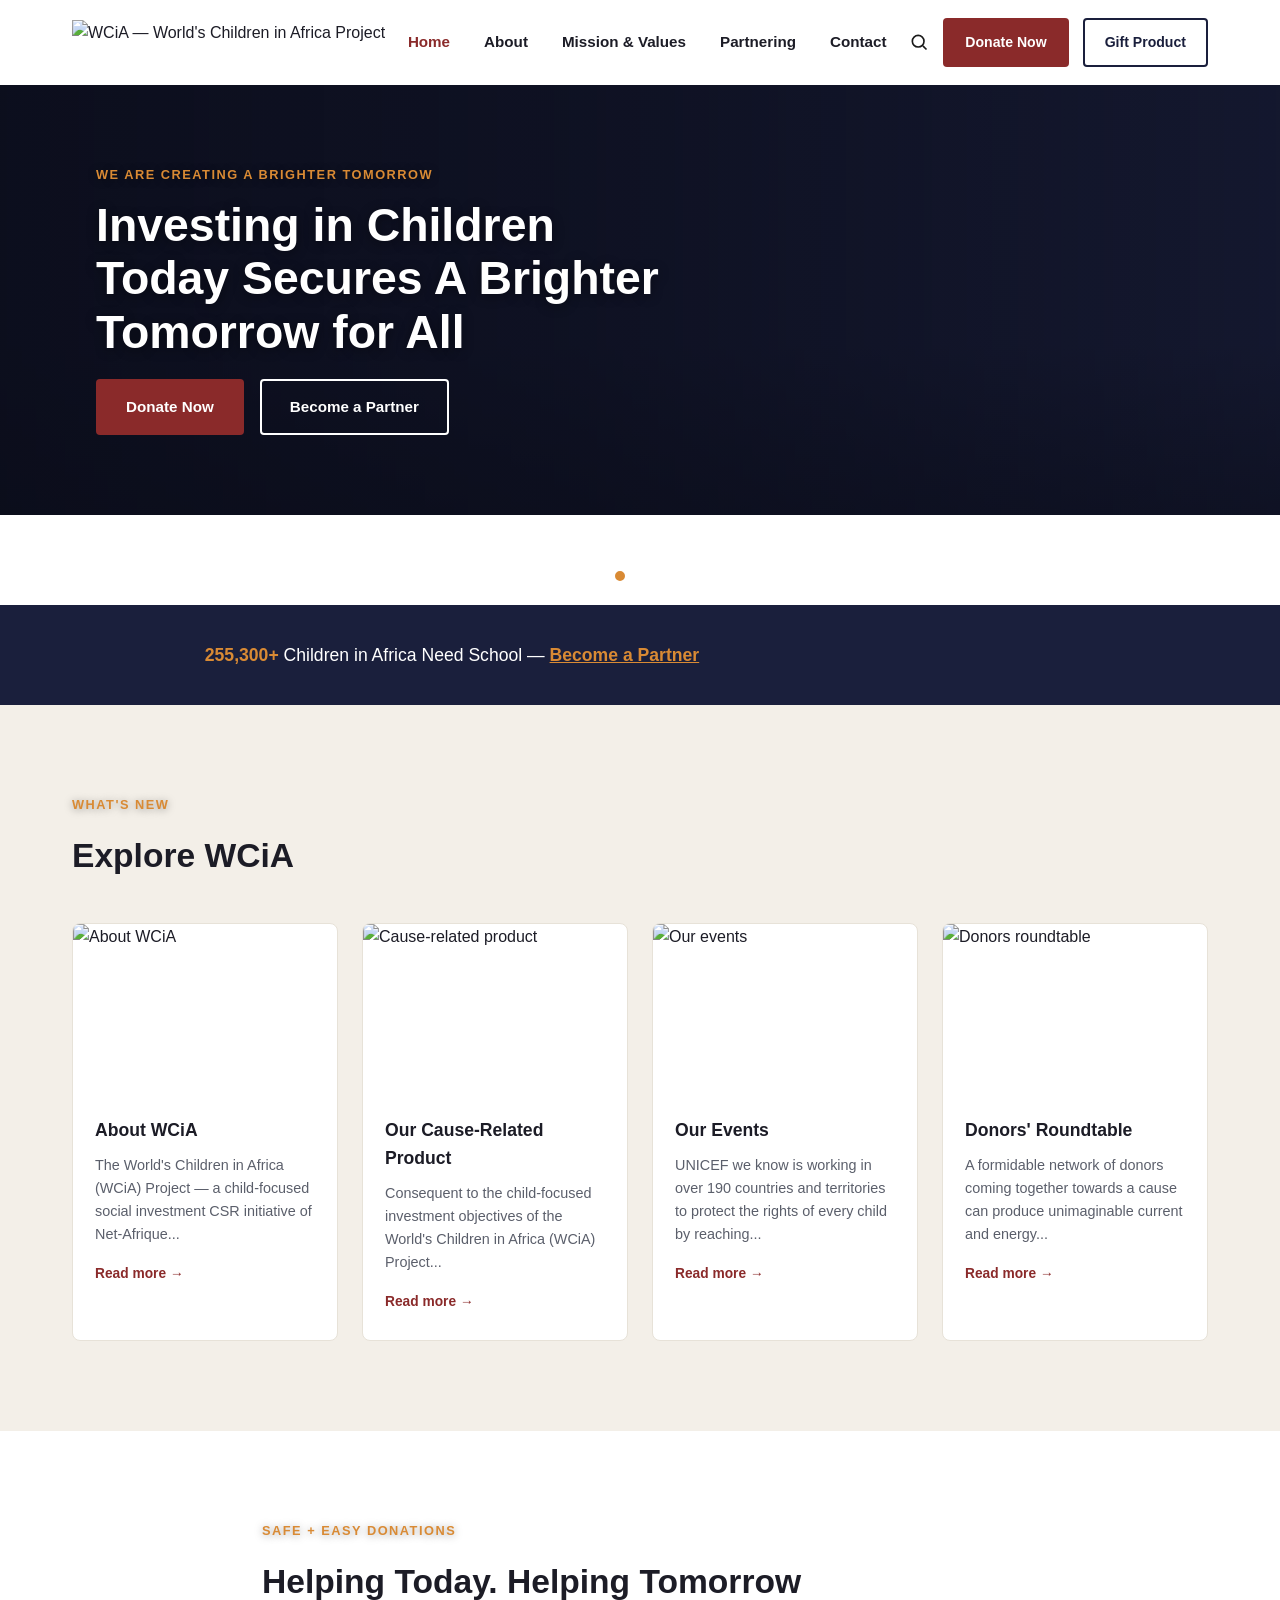
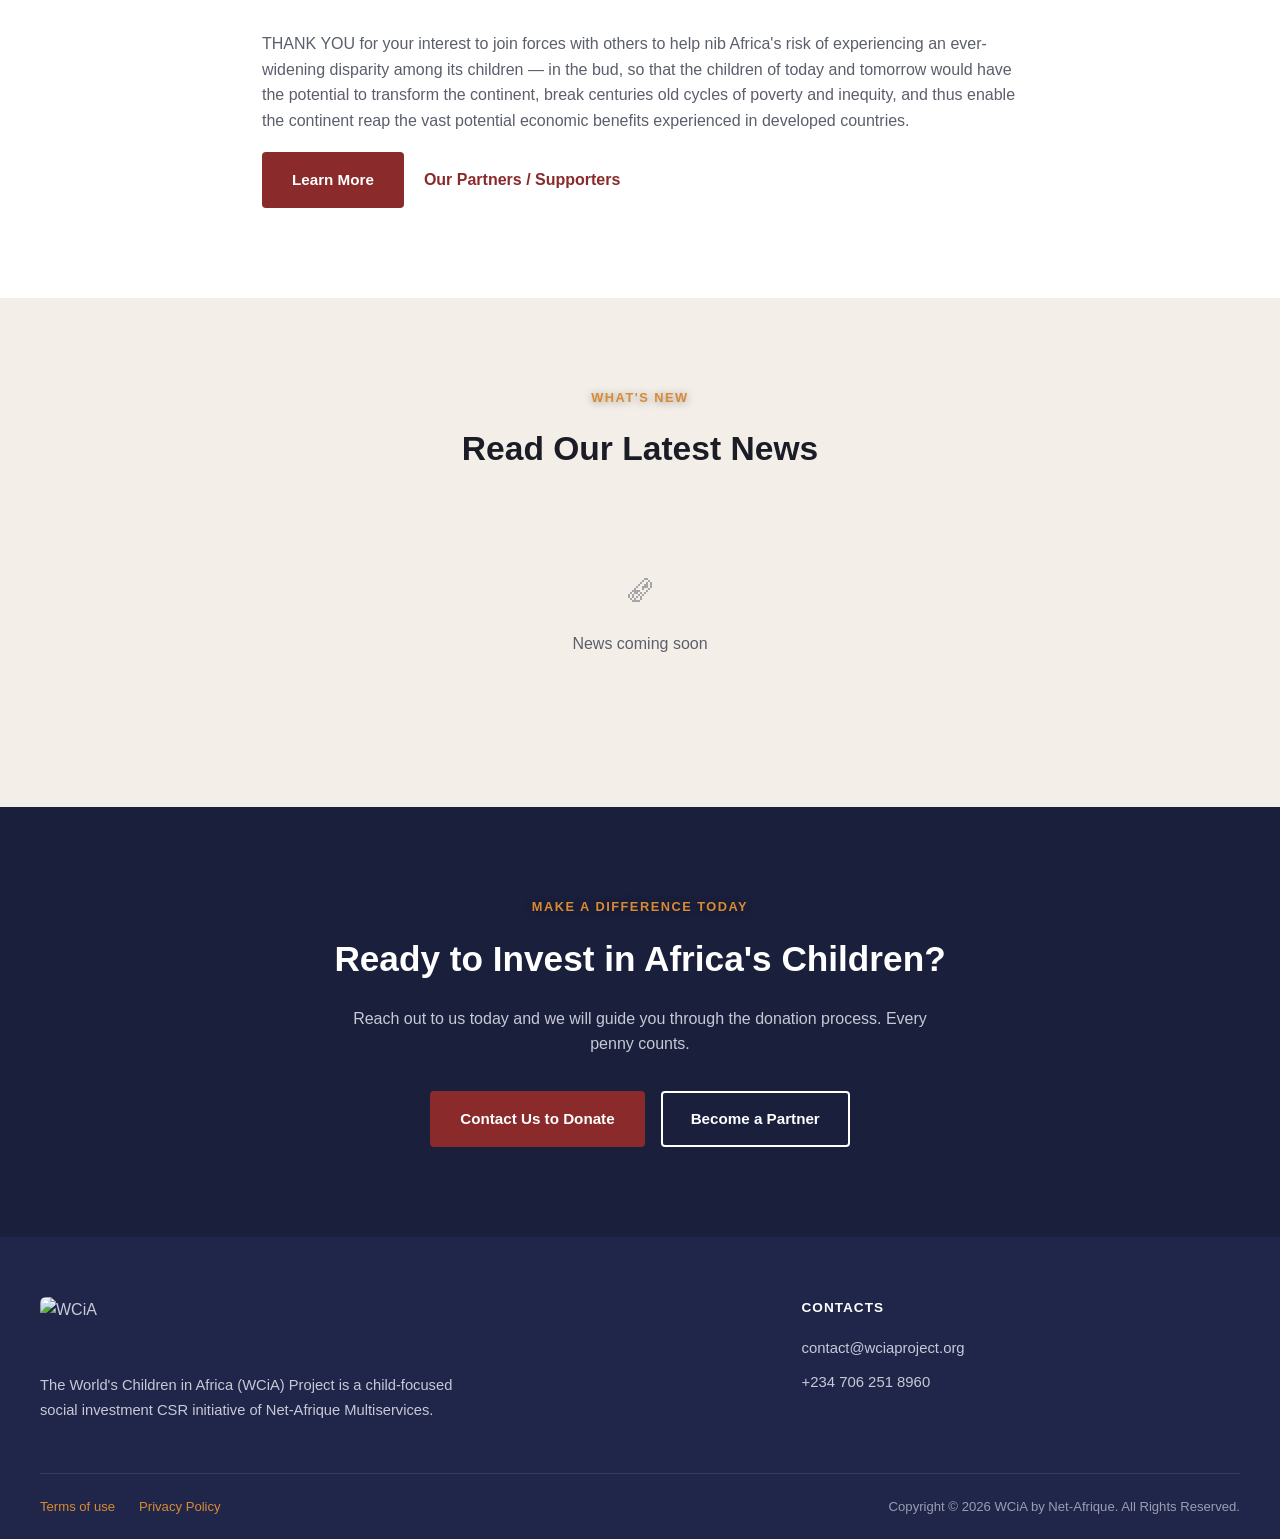
==== index.html @ cb158631 "After lifemor edit. Stock images Site-wide content & layout revision  - Remove top header bar and " ====
<!DOCTYPE html>
<html lang="en">
<head>
<meta charset="UTF-8">
<meta name="viewport" content="width=device-width, initial-scale=1.0">
<title>WCiA — World's Children in Africa Project</title>
<link rel="stylesheet" href="style.css?v=5">
</head>
<body>

<header>
  <a href="index.html" class="logo">
    <img src="https://wciaproject.org/wp-content/uploads/2020/09/wcia-logo.png" alt="WCiA — World's Children in Africa Project">
  </a>
  <nav>
    <ul>
      <li><a href="index.html" class="active">Home</a></li>
      <li class="has-sub">
        <a href="about.html">About</a>
        <ul class="sub-menu">
          <li><a href="about.html">About WCiA Project</a></li>
          <li><a href="product.html">About Our Cause-Related Product</a></li>
          <li><a href="events.html">About Our Events</a></li>
          <li><a href="roundtable.html">About WCiA Donors' Round Table</a></li>
          <li><a href="join-roundtable.html">Join Donors' RoundTable</a></li>
        </ul>
      </li>
      <li><a href="mission-values.html">Mission &amp; Values</a></li>
      <li class="has-sub">
        <a href="partnering.html">Partnering</a>
        <ul class="sub-menu">
          <li><a href="partnering.html">Ways to Partner / Support</a></li>
        </ul>
      </li>
      <li><a href="contact.html">Contact</a></li>
    </ul>
  </nav>
  <div class="header-actions">
    <svg class="search-icon" viewBox="0 0 24 24" fill="none" stroke="#1a1a1a" stroke-width="2"><circle cx="11" cy="11" r="7"/><line x1="21" y1="21" x2="16.65" y2="16.65"/></svg>
    <a href="donate.html" class="btn btn-maroon">Donate Now</a>
    <a href="donate.html#gift" class="btn btn-outline-dark">Gift Product</a>
  </div>
  <button class="menu-toggle" id="menu-toggle" aria-label="Toggle menu" onclick="toggleMobileNav()">
    <span></span><span></span><span></span>
  </button>
</header>

<section class="hero-slider" id="hero-slider">
  <div class="hero-slide active" style="background-image:url('https://images.unsplash.com/photo-1509099395946-3e58b2949a04?q=80&w=1600&auto=format&fit=crop');">
    <div class="hero-inner">
      <div class="eyebrow">WE ARE CREATING A BRIGHTER TOMORROW</div>
      <h1>Investing in Children Today Secures A Brighter Tomorrow for All</h1>
      <div class="cta-buttons" style="justify-content:flex-start; margin-top:10px;">
        <a href="donate.html" class="btn btn-maroon">Donate Now</a>
        <a href="partnering.html" class="btn btn-outline-white">Become a Partner</a>
      </div>
    </div>
  </div>
  <div class="hero-slide" style="background-image:url('https://images.unsplash.com/photo-1580582932707-520aed937b7b?q=80&w=1600&auto=format&fit=crop');">
    <div class="hero-inner">
      <div class="eyebrow">255,300+ CHILDREN NEED SCHOOL</div>
      <h1>Your Donation Changes a Child's Life</h1>
      <div class="cta-buttons" style="justify-content:flex-start; margin-top:10px;">
        <a href="donate.html" class="btn btn-maroon">Donate Now</a>
        <a href="mission-values.html" class="btn btn-outline-white">Our Mission</a>
      </div>
    </div>
  </div>
  <div class="hero-slide" style="background-image:url('https://images.unsplash.com/photo-1764391801025-9cee2194f564?q=80&w=1600&auto=format&fit=crop');">
    <div class="hero-inner">
      <div class="eyebrow">MAKE A DIFFERENCE TODAY</div>
      <h1>Every Contribution Helps Fund Education, Nutrition &amp; Welfare</h1>
      <div class="cta-buttons" style="justify-content:flex-start; margin-top:10px;">
        <a href="about.html" class="btn btn-maroon">About WCiA</a>
        <a href="partnering.html" class="btn btn-outline-white">Become a Partner</a>
      </div>
    </div>
  </div>
  <div class="hero-dots" id="hero-dots">
    <button class="active" onclick="goToSlide(0)" aria-label="Slide 1"></button>
    <button onclick="goToSlide(1)" aria-label="Slide 2"></button>
    <button onclick="goToSlide(2)" aria-label="Slide 3"></button>
  </div>
</section>

<section class="section" style="padding:36px 0; background:var(--navy); text-align:center;">
  <div class="container">
    <p style="color:var(--white); font-size:1.1rem; margin:0;">
      <strong style="color:var(--amber);">255,300+</strong> Children in Africa Need School —
      <a href="partnering.html" style="color:var(--amber); font-weight:700; text-decoration:underline;">Become a Partner</a>
    </p>
  </div>
</section>

<section class="section section-cream">
  <div class="container">
    <div class="eyebrow" style="color:var(--amber);">WHAT'S NEW</div>
    <h2 style="margin-bottom:40px;">Explore WCiA</h2>
    <div class="card-row">
      <div class="teaser-card">
        <img src="https://wciaproject.org/wp-content/uploads/2025/07/IMG-20250701-WA0037.jpg" alt="About WCiA">
        <div class="body">
          <h3>About WCiA</h3>
          <p>The World's Children in Africa (WCiA) Project — a child-focused social investment CSR initiative of Net-Afrique...</p>
          <a href="about.html" class="read-more">Read more →</a>
        </div>
      </div>
      <div class="teaser-card">
        <img src="https://wciaproject.org/wp-content/uploads/2022/11/children-writing-scaled.jpeg" alt="Cause-related product">
        <div class="body">
          <h3>Our Cause-Related Product</h3>
          <p>Consequent to the child-focused investment objectives of the World's Children in Africa (WCiA) Project...</p>
          <a href="product.html" class="read-more">Read more →</a>
        </div>
      </div>
      <div class="teaser-card">
        <img src="https://wciaproject.org/wp-content/uploads/2026/04/image_2026-04-16_161216673.png" alt="Our events">
        <div class="body">
          <h3>Our Events</h3>
          <p>UNICEF we know is working in over 190 countries and territories to protect the rights of every child by reaching...</p>
          <a href="events.html" class="read-more">Read more →</a>
        </div>
      </div>
      <div class="teaser-card">
        <img src="https://wciaproject.org/wp-content/uploads/2026/04/image_2026-04-16_161327024.png" alt="Donors roundtable">
        <div class="body">
          <h3>Donors' Roundtable</h3>
          <p>A formidable network of donors coming together towards a cause can produce unimaginable current and energy...</p>
          <a href="roundtable.html" class="read-more">Read more →</a>
        </div>
      </div>
    </div>
  </div>
</section>

<section class="section">
  <div class="container" style="max-width:820px;">
    <div class="eyebrow" style="color:var(--amber);">SAFE + EASY DONATIONS</div>
    <h2>Helping Today. Helping Tomorrow</h2>
    <p>THANK YOU for your interest to join forces with others to help nib Africa's risk of experiencing an ever-widening disparity among its children — in the bud, so that the children of today and tomorrow would have the potential to transform the continent, break centuries old cycles of poverty and inequity, and thus enable the continent reap the vast potential economic benefits experienced in developed countries.</p>
    <div style="display:flex; gap:20px; align-items:center; flex-wrap:wrap; margin-top:10px;">
      <a href="partnering.html" class="btn btn-maroon">Learn More</a>
      <a href="partnering.html" style="color:var(--maroon); font-weight:700;">Our Partners / Supporters</a>
    </div>
  </div>
</section>

<section class="section section-cream">
  <div class="container" style="text-align:center;">
    <div class="eyebrow" style="color:var(--amber);">WHAT'S NEW</div>
    <h2>Read Our Latest News</h2>
    <div class="news-placeholder" style="margin-top:30px;">
      <div class="icon">🗞</div>
      <div>News coming soon</div>
    </div>
  </div>
</section>

<section class="cta-banner">
  <div class="eyebrow">MAKE A DIFFERENCE TODAY</div>
  <h2>Ready to Invest in Africa's Children?</h2>
  <p>Reach out to us today and we will guide you through the donation process. Every penny counts.</p>
  <div class="cta-buttons">
    <a href="contact.html" class="btn btn-maroon">Contact Us to Donate</a>
    <a href="partnering.html" class="btn btn-outline-white">Become a Partner</a>
  </div>
</section>

<footer>
  <div class="footer-inner">
    <div class="footer-about">
      <a href="index.html"><img src="https://wciaproject.org/wp-content/uploads/2026/04/image_2026-04-16_161216673.png" alt="WCiA" style="height:56px; margin-bottom:20px; border-radius:6px;"></a>
      <p>The World's Children in Africa (WCiA) Project is a child-focused social investment CSR initiative of Net-Afrique Multiservices.</p>
    </div>
    <div class="footer-contacts">
      <h4>CONTACTS</h4>
      <p>contact@wciaproject.org</p>
      <p>+234 706 251 8960</p>
    </div>
  </div>
  <div class="footer-bottom">
    <div class="links">
      <a href="terms.html">Terms of use</a>
      <a href="privacy.html">Privacy Policy</a>
    </div>
    <div>Copyright &copy; 2026 WCiA by Net-Afrique. All Rights Reserved.</div>
  </div>
</footer>

<script>
  function toggleMobileNav() {
    document.querySelector('nav').classList.toggle('open');
    document.getElementById('menu-toggle').classList.toggle('open');
  }
  document.querySelectorAll('nav .has-sub > a').forEach(function (link) {
    link.addEventListener('click', function (e) {
      if (window.innerWidth <= 960) {
        e.preventDefault();
        link.parentElement.classList.toggle('open-sub');
      }
    });
  });
</script>

<script>
  (function () {
    const slides = document.querySelectorAll('#hero-slider .hero-slide');
    const dots = document.querySelectorAll('#hero-dots button');
    let current = 0;
    let timer;

    window.goToSlide = function (index) {
      slides[current].classList.remove('active');
      dots[current].classList.remove('active');
      current = index;
      slides[current].classList.add('active');
      dots[current].classList.add('active');
      resetTimer();
    };

    function nextSlide() {
      goToSlide((current + 1) % slides.length);
    }

    function resetTimer() {
      clearInterval(timer);
      timer = setInterval(nextSlide, 6000);
    }

    if (slides.length > 1) {
      resetTimer();
    }
  })();
</script>
</body>
</html>
---- style.css ----
:root{
  --navy:#1a1f3c;
  --navy-2:#20264a;
  --maroon:#8a2a2a;
  --maroon-dark:#6f2020;
  --amber:#d98a34;
  --cream:#f3efe8;
  --text-dark:#1c1c26;
  --text-body:#5b5f6b;
  --white:#ffffff;
  --border:#e7e2d8;
}
*{box-sizing:border-box; margin:0; padding:0;}
body{
  font-family:'Segoe UI', Arial, Helvetica, sans-serif;
  color:var(--text-dark);
  background:var(--white);
  line-height:1.6;
}
a{text-decoration:none; color:inherit;}
ul{list-style:none;}
img{max-width:100%; display:block;}
.container{max-width:1200px; margin:0 auto; padding:0 32px;}

.btn{
  display:inline-block;
  padding:14px 28px;
  font-weight:700;
  font-size:0.95rem;
  border-radius:4px;
  cursor:pointer;
  border:2px solid transparent;
  transition:all .2s ease;
}
.btn-maroon{background:var(--maroon); color:var(--white);}
.btn-maroon:hover{background:var(--maroon-dark);}
.btn-outline-dark{background:transparent; border-color:var(--navy); color:var(--navy);}
.btn-outline-dark:hover{background:var(--navy); color:var(--white);}
.btn-outline-white{background:transparent; border-color:var(--white); color:var(--white);}
.btn-outline-white:hover{background:var(--white); color:var(--navy);}

/* Header */
header{
  display:flex;
  align-items:center;
  justify-content:space-between;
  padding:18px 32px;
  max-width:1200px;
  margin:0 auto;
  position:relative;
}
.logo{display:flex; align-items:center;}
.logo img{height:44px; width:auto;}
nav{position:relative;}
nav > ul{display:flex; gap:34px; font-weight:600; font-size:0.95rem;}
nav > ul > li{position:relative;}
nav a{color:var(--text-dark); transition:color .2s;}
nav a:hover{color:var(--maroon);}
nav a.active{color:var(--maroon);}
nav .has-sub > .sub-menu{
  display:none;
  position:absolute;
  top:28px; left:-16px;
  background:var(--white);
  border:1px solid var(--border);
  border-radius:6px;
  padding:10px 0;
  min-width:230px;
  box-shadow:0 10px 30px rgba(0,0,0,0.08);
  z-index:20;
}
nav .has-sub:hover > .sub-menu{display:block;}
nav .sub-menu li a{
  display:block;
  padding:9px 20px;
  font-weight:500;
  font-size:0.88rem;
  white-space:nowrap;
}
nav .sub-menu li a:hover{background:var(--cream); color:var(--maroon);}
.header-actions{display:flex; align-items:center; gap:14px;}
.search-icon{width:20px; height:20px; cursor:pointer;}
.header-actions .btn{padding:11px 20px; font-size:0.88rem;}

.menu-toggle{
  display:none;
  flex-direction:column;
  justify-content:center;
  gap:5px;
  width:38px;
  height:38px;
  border:1px solid var(--border);
  border-radius:6px;
  background:var(--white);
  cursor:pointer;
  padding:0;
}
.menu-toggle span{
  display:block;
  width:18px;
  height:2px;
  background:var(--navy);
  margin:0 auto;
  transition:transform .2s ease, opacity .2s ease;
}
.menu-toggle.open span:nth-child(1){transform:translateY(7px) rotate(45deg);}
.menu-toggle.open span:nth-child(2){opacity:0;}
.menu-toggle.open span:nth-child(3){transform:translateY(-7px) rotate(-45deg);}

/* Hero slider (home) */
.hero-slider{
  position:relative;
  min-height:520px;
  overflow:hidden;
  color:var(--white);
}
.hero-slide{
  position:absolute;
  inset:0;
  background-color:var(--navy);
  background-size:cover;
  background-position:center;
  opacity:0;
  transition:opacity 1s ease;
  display:flex;
  align-items:center;
}
.hero-slide.active{opacity:1; position:relative;}
.hero-slide::before{
  content:"";
  position:absolute; inset:0;
  background:
    linear-gradient(90deg, rgba(10,12,25,0.88) 0%, rgba(10,12,25,0.72) 45%, rgba(10,12,25,0.4) 100%),
    linear-gradient(0deg, rgba(10,12,25,0.5) 0%, rgba(10,12,25,0) 40%);
}
.hero-inner{position:relative; z-index:2; max-width:640px; padding:80px 32px; margin-left:64px;}
.eyebrow{color:var(--amber); font-weight:800; font-size:0.8rem; letter-spacing:1.5px; margin-bottom:14px; text-shadow:0 1px 8px rgba(0,0,0,0.4);}
.hero-slide h1{font-size:2.9rem; font-weight:800; line-height:1.15; margin-bottom:20px; text-shadow:0 2px 12px rgba(0,0,0,0.45);}
.hero-slide p{font-size:1.05rem; color:#f2f0ea; margin-bottom:30px; max-width:520px; text-shadow:0 1px 8px rgba(0,0,0,0.4);}
.hero-dots{
  position:absolute; bottom:24px; left:50%; transform:translateX(-50%);
  display:flex; gap:10px; z-index:3;
}
.hero-dots button{
  width:10px; height:10px; border-radius:50%; border:2px solid rgba(255,255,255,0.6);
  background:transparent; cursor:pointer; padding:0;
}
.hero-dots button.active{background:var(--amber); border-color:var(--amber);}

/* Generic page hero (inner pages) */
.page-hero{
  background:var(--navy);
  color:var(--white);
  padding:80px 32px 64px;
  text-align:center;
  position:relative;
}
.page-hero h1{font-size:2.4rem; font-weight:800; margin-bottom:14px; text-shadow:0 2px 10px rgba(0,0,0,0.4);}
.page-hero p{color:#e5e6ee; max-width:600px; margin:0 auto; text-shadow:0 1px 8px rgba(0,0,0,0.35);}
.breadcrumb{color:var(--amber); font-weight:700; font-size:0.82rem; letter-spacing:1px; margin-bottom:14px; text-shadow:0 1px 8px rgba(0,0,0,0.4);}

/* Generic content sections */
.section{padding:90px 0;}
.section-cream{background:var(--cream);}
.section h2{font-size:2.1rem; font-weight:800; margin:10px 0 22px;}
.section p{color:var(--text-body); margin-bottom:18px; max-width:760px;}
.section ul.bullets{margin:0 0 24px 0;}
.section ul.bullets li{
  color:var(--text-body);
  margin-bottom:12px;
  padding-left:22px;
  position:relative;
}
.section ul.bullets li::before{
  content:"";
  position:absolute; left:0; top:9px;
  width:8px; height:8px;
  background:var(--maroon);
  border-radius:50%;
}

/* Prose wrapper — keeps headings, paragraphs, and lists at one consistent
   reading width so long-form pages never look misaligned section to section */
.prose{max-width:800px;}
.prose h2{font-size:1.5rem; margin:44px 0 16px;}
.prose h2:first-child{margin-top:0;}
.prose p{max-width:none;}
.prose ul.bullets{max-width:none;}

/* Why / stats grid (home) */
.why-section{padding:90px 0;}
.why-grid{display:grid; grid-template-columns:1fr 1fr; gap:60px; align-items:start;}
.why-badge{
  width:56px; height:56px; background:var(--navy); color:var(--white);
  display:flex; align-items:center; justify-content:center;
  font-weight:900; font-size:0.85rem; margin-bottom:28px; border-radius:2px;
}
.why-left h2{font-size:2.1rem; font-weight:800; margin:10px 0 20px;}
.why-left p{color:var(--text-body); margin-bottom:28px; font-size:1rem; max-width:480px;}
.stat-card{
  background:var(--cream); border-left:4px solid var(--maroon);
  padding:22px 26px; margin-bottom:16px; border-radius:3px;
}
.stat-card .num{font-size:1.8rem; font-weight:800; color:var(--maroon); line-height:1; margin-bottom:6px;}
.stat-card .label{color:var(--text-body); font-size:0.92rem;}

/* Funds / cards grid */
.funds-section{background:var(--cream); padding:90px 0;}
.funds-grid{display:grid; grid-template-columns:1fr 1fr; gap:60px; align-items:center;}
.funds-image img{border-radius:6px; width:100%; height:520px; object-fit:cover;}
.funds-image.product img{object-fit:contain; background:var(--white); padding:20px;}
.funds-right h2{font-size:2.1rem; font-weight:800; margin:10px 0 26px;}
.fund-card{
  background:var(--white); display:flex; gap:18px; padding:22px 24px;
  border-radius:6px; margin-bottom:16px; box-shadow:0 1px 3px rgba(0,0,0,0.04);
}
.fund-icon{
  width:44px; height:44px; min-width:44px; background:var(--maroon); border-radius:6px;
  display:flex; align-items:center; justify-content:center; color:var(--white); font-size:1.2rem;
}
.fund-card h3{font-size:1.05rem; margin-bottom:6px;}
.fund-card p{color:var(--text-body); font-size:0.92rem; margin-bottom:0;}

/* Cards row (teaser cards e.g. home "About/Product/Events/Roundtable") */
.card-row{
  display:grid;
  grid-template-columns:repeat(4,1fr);
  gap:24px;
}
.card-row-3{grid-template-columns:repeat(3,1fr);}
.teaser-card{
  background:var(--white);
  border:1px solid var(--border);
  border-radius:8px;
  overflow:hidden;
  transition:box-shadow .2s ease, transform .2s ease;
}
.teaser-card:hover{box-shadow:0 12px 30px rgba(0,0,0,0.08); transform:translateY(-3px);}
.teaser-card img{height:170px; object-fit:cover; width:100%;}
.teaser-card .body{padding:22px 22px 26px;}
.teaser-card h3{font-size:1.1rem; margin-bottom:10px;}
.teaser-card p{color:var(--text-body); font-size:0.9rem; margin-bottom:14px;}
.teaser-card .read-more{color:var(--maroon); font-weight:700; font-size:0.86rem;}

/* How to donate cards */
.how-section{padding:100px 0 90px; text-align:center;}
.how-section h2{font-size:2.1rem; font-weight:800; margin:10px 0 16px;}
.how-section > .container > p{color:var(--text-body); max-width:560px; margin:0 auto 50px;}
.how-grid{display:grid; grid-template-columns:repeat(3,1fr); gap:26px; text-align:left;}
.how-card{background:var(--cream); padding:32px 28px; border-radius:6px;}
.how-icon{
  width:48px; height:48px; background:var(--navy); border-radius:8px;
  display:flex; align-items:center; justify-content:center; color:var(--amber);
  font-size:1.2rem; margin-bottom:22px;
}
.how-card h3{font-size:1.15rem; margin-bottom:12px;}
.how-card p{color:var(--text-body); font-size:0.92rem; margin-bottom:18px;}
.how-card .get-details{color:var(--maroon); font-weight:700; font-size:0.9rem;}

/* Values grid (mission page) */
.values-grid{display:grid; grid-template-columns:repeat(3,1fr); gap:26px; margin-top:10px;}
.value-card{background:var(--white); border:1px solid var(--border); border-radius:8px; padding:30px 26px;}
.value-icon{
  width:48px; height:48px; background:var(--maroon); border-radius:10px;
  display:flex; align-items:center; justify-content:center;
  color:var(--white); font-size:1.3rem; margin-bottom:18px;
}
.value-card .num{color:var(--amber); font-weight:800; font-size:0.8rem; letter-spacing:1px; margin-bottom:10px;}
.value-card h3{font-size:1.15rem; margin-bottom:10px;}
.value-card p{color:var(--text-body); font-size:0.92rem; margin-bottom:0;}

.vision-mission{display:grid; grid-template-columns:1fr 1fr; gap:40px; margin-bottom:60px;}
.vm-card{background:var(--cream); border-left:4px solid var(--maroon); padding:34px 30px; border-radius:4px;}
.vm-card h3{font-size:0.85rem; letter-spacing:1.5px; color:var(--maroon); font-weight:800; margin-bottom:14px;}
.vm-card p{color:var(--text-dark); font-size:1.05rem; margin-bottom:0; font-weight:500;}

/* Our Approach numbered steps */
.approach-list{margin-top:30px; max-width:760px;}
.approach-item{display:flex; gap:20px; margin-bottom:30px;}
.approach-num{
  width:38px; height:38px; min-width:38px; border-radius:50%;
  background:var(--maroon); color:var(--white); font-weight:800;
  display:flex; align-items:center; justify-content:center; font-size:0.95rem;
}
.approach-item h3{font-size:1.1rem; margin-bottom:8px;}
.approach-item p{color:var(--text-body); font-size:0.94rem; margin-bottom:0;}

/* How the gift product works — 3 step cards */
.steps-grid{display:grid; grid-template-columns:repeat(3,1fr); gap:24px; margin-top:30px;}
.step-card{background:var(--white); border:1px solid var(--border); border-radius:8px; padding:28px 26px;}
.step-card .step-num{color:var(--amber); font-weight:800; font-size:1.3rem; margin-bottom:14px;}
.step-card h3{font-size:1.05rem; margin-bottom:10px;}
.step-card p{color:var(--text-body); font-size:0.92rem; margin-bottom:0;}

/* News placeholder card */
.news-placeholder{
  background:var(--cream); border-radius:10px; padding:60px 30px;
  text-align:center; color:var(--text-body); max-width:420px; margin:0 auto;
}
.news-placeholder .icon{font-size:2rem; margin-bottom:14px; opacity:0.5;}

/* Ways to partner list */
.partner-list{counter-reset:item; margin-top:20px;}
.partner-item{
  display:flex; gap:20px; align-items:flex-start;
  background:var(--cream); border-radius:8px; padding:24px 26px; margin-bottom:16px;
}
.partner-num{
  counter-increment:item;
  width:36px; height:36px; min-width:36px; border-radius:50%;
  background:var(--maroon); color:var(--white); font-weight:800;
  display:flex; align-items:center; justify-content:center; font-size:0.95rem;
}
.partner-item h3{font-size:1.05rem; margin-bottom:6px;}
.partner-item p{color:var(--text-body); font-size:0.92rem; margin-bottom:0;}

/* Contact page */
.contact-grid{display:grid; grid-template-columns:0.9fr 1.4fr; gap:56px;}
.contact-info-card{
  background:var(--navy); color:var(--white); border-radius:10px; padding:40px 32px;
}
.contact-info-card h3{font-size:1.3rem; margin-bottom:22px;}
.contact-info-item{display:flex; gap:14px; margin-bottom:22px; align-items:flex-start;}
.contact-info-item .icon{
  width:38px; height:38px; min-width:38px; background:rgba(255,255,255,0.1);
  border-radius:8px; display:flex; align-items:center; justify-content:center; color:var(--amber);
}
.contact-info-item .label{font-size:0.78rem; letter-spacing:0.5px; color:#a9acbe; margin-bottom:4px;}
.contact-info-item .value{font-size:0.95rem; color:var(--white);}
.contact-socials{display:flex; gap:12px; margin-top:26px;}
.contact-socials a{
  width:36px; height:36px; border:1px solid rgba(255,255,255,0.25); border-radius:50%;
  display:flex; align-items:center; justify-content:center; font-size:0.85rem;
}
.form-card{background:var(--cream); border-radius:10px; padding:40px 36px;}
.form-row{display:grid; grid-template-columns:1fr 1fr; gap:18px; margin-bottom:18px;}
.form-field{display:flex; flex-direction:column;}
.form-field.full{grid-column:1 / -1;}
.form-field label{font-size:0.85rem; font-weight:700; margin-bottom:8px;}
.form-field input, .form-field textarea{
  border:1px solid var(--border); border-radius:6px; padding:12px 14px;
  font-family:inherit; font-size:0.92rem; background:var(--white);
}
.form-field textarea{min-height:130px; resize:vertical;}

/* CTA banner */
.cta-banner{background:var(--navy); color:var(--white); text-align:center; padding:90px 32px;}
.cta-banner .eyebrow{color:var(--amber); margin-bottom:14px;}
.cta-banner h2{font-size:2.2rem; font-weight:800; margin-bottom:18px;}
.cta-banner p{color:#c7c9d6; max-width:600px; margin:0 auto 34px;}
.cta-buttons{display:flex; gap:16px; justify-content:center; flex-wrap:wrap;}

/* Footer */
footer{background:var(--navy-2); color:#c7c9d6; padding:60px 32px 0;}
.footer-inner{
  max-width:1200px; margin:0 auto; display:grid; grid-template-columns:1.6fr 1fr;
  gap:60px; padding-bottom:50px; border-bottom:1px solid rgba(255,255,255,0.1);
}
.footer-logo{
  width:64px; height:64px; background:var(--navy); border:1px solid rgba(255,255,255,0.15);
  display:flex; align-items:center; justify-content:center; color:var(--white);
  font-weight:900; font-size:0.85rem; margin-bottom:20px; border-radius:4px;
}
.footer-about p{max-width:420px; font-size:0.92rem; line-height:1.7;}
.footer-contacts h4{color:var(--white); font-size:0.85rem; letter-spacing:1px; margin-bottom:18px;}
.footer-contacts p{margin-bottom:10px; font-size:0.93rem;}
.socials{display:flex; gap:12px; margin-top:20px;}
.socials a{
  width:34px; height:34px; border:1px solid rgba(255,255,255,0.25); border-radius:50%;
  display:flex; align-items:center; justify-content:center; font-size:0.85rem;
}
.footer-bottom{
  max-width:1200px; margin:0 auto; display:flex; justify-content:space-between;
  align-items:center; padding:22px 0; font-size:0.82rem; color:#9a9db0;
}
.footer-bottom .links{display:flex; gap:24px;}
.footer-bottom .links a{color:var(--amber);}

@media (max-width: 960px){
  header{flex-wrap:wrap; padding:16px 24px;}
  .container{padding:0 24px;}
  .menu-toggle{display:flex;}

  nav{
    display:block;
    order:3;
    width:100%;
    max-height:0;
    overflow:hidden;
    transition:max-height .25s ease;
  }
  nav.open{max-height:600px;}
  nav > ul{
    flex-direction:column;
    gap:0;
    padding:10px 0 18px;
    border-top:1px solid var(--border);
    margin-top:14px;
  }
  nav > ul > li{width:100%;}
  nav a{display:block; padding:12px 4px;}
  nav .has-sub > .sub-menu{
    display:none;
    position:static;
    box-shadow:none;
    border:none;
    padding:0 0 8px 16px;
    min-width:0;
  }
  nav .has-sub.open-sub > .sub-menu{display:block;}
  nav .sub-menu li a{padding:8px 4px; font-size:0.9rem;}

  .header-actions{order:2; margin-left:auto;}
  .header-actions .btn{padding:9px 14px; font-size:0.8rem;}
  .search-icon{display:none;}

  .why-grid, .funds-grid, .footer-inner, .contact-grid, .vision-mission{grid-template-columns:1fr;}
  .card-row, .card-row-3, .how-grid, .values-grid, .steps-grid{grid-template-columns:1fr;}
  .form-row{grid-template-columns:1fr;}
  .hero-inner{margin-left:0; padding:60px 24px;}
  .hero-slide h1{font-size:2.1rem;}
  .funds-image img{height:320px;}
  .footer-bottom{flex-direction:column; gap:14px; text-align:center;}
  .cta-buttons{flex-direction:column; align-items:center;}

  .section{padding:60px 0;}
  .why-section{padding:60px 0;}
  .funds-section{padding:60px 0;}
  .how-section{padding:64px 0 56px;}
  .page-hero{padding:60px 24px 48px;}
}

@media (max-width: 600px){
  .container{padding:0 18px;}
  header{padding:14px 18px;}
  .logo img{height:36px;}

  .hero-slider{min-height:420px;}
  .hero-inner{padding:44px 18px;}
  .hero-slide h1{font-size:1.6rem; line-height:1.25;}
  .hero-slide p{font-size:0.92rem;}
  .eyebrow{font-size:0.72rem;}

  .page-hero{padding:44px 18px 36px;}
  .page-hero h1{font-size:1.55rem;}
  .page-hero p{font-size:0.9rem;}

  .section{padding:44px 0;}
  .why-section{padding:44px 0;}
  .funds-section{padding:44px 0;}
  .how-section{padding:48px 0 40px;}

  .section h2, .why-left h2, .funds-right h2, .how-section h2{font-size:1.5rem;}

  .stat-card{padding:18px 20px;}
  .stat-card .num{font-size:1.5rem;}

  .fund-card{padding:18px 20px; gap:14px;}
  .fund-icon{width:38px; height:38px; min-width:38px; font-size:1rem;}

  .teaser-card .body{padding:18px 18px 22px;}
  .teaser-card img{height:150px;}

  .how-card{padding:24px 20px;}
  .value-card{padding:24px 20px;}
  .step-card{padding:22px 20px;}

  .funds-image img{height:220px;}

  .vm-card{padding:26px 22px;}
  .approach-item{gap:14px;}
  .approach-num{width:32px; height:32px; font-size:0.85rem;}

  .partner-item{padding:18px 20px; gap:14px;}
  .partner-num{width:30px; height:30px; font-size:0.85rem;}

  .contact-info-card{padding:28px 22px;}
  .form-card{padding:26px 20px;}

  .cta-banner{padding:56px 20px;}
  .cta-banner h2{font-size:1.6rem;}
  .cta-banner p{font-size:0.92rem;}

  .footer-inner{gap:36px; padding-bottom:36px;}
  .footer-about p{max-width:100%;}
  footer{padding:44px 18px 0;}
}
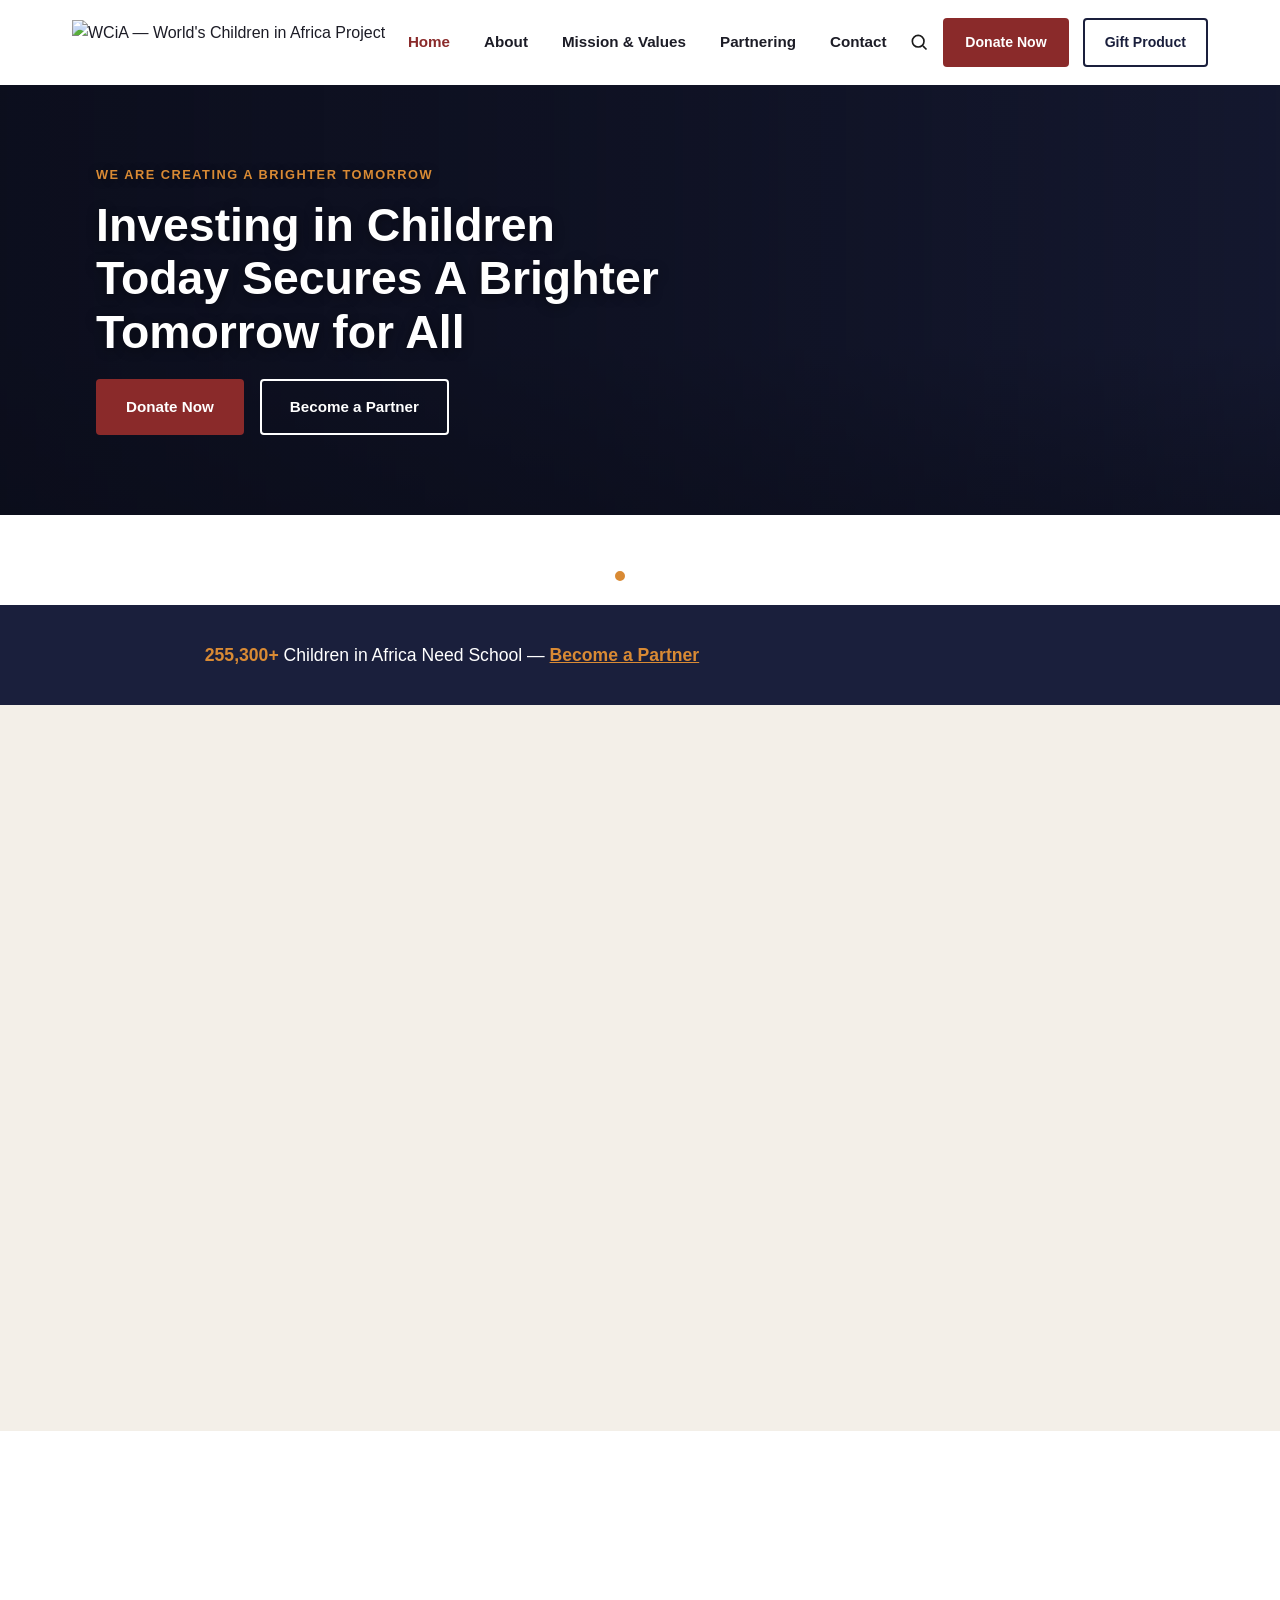
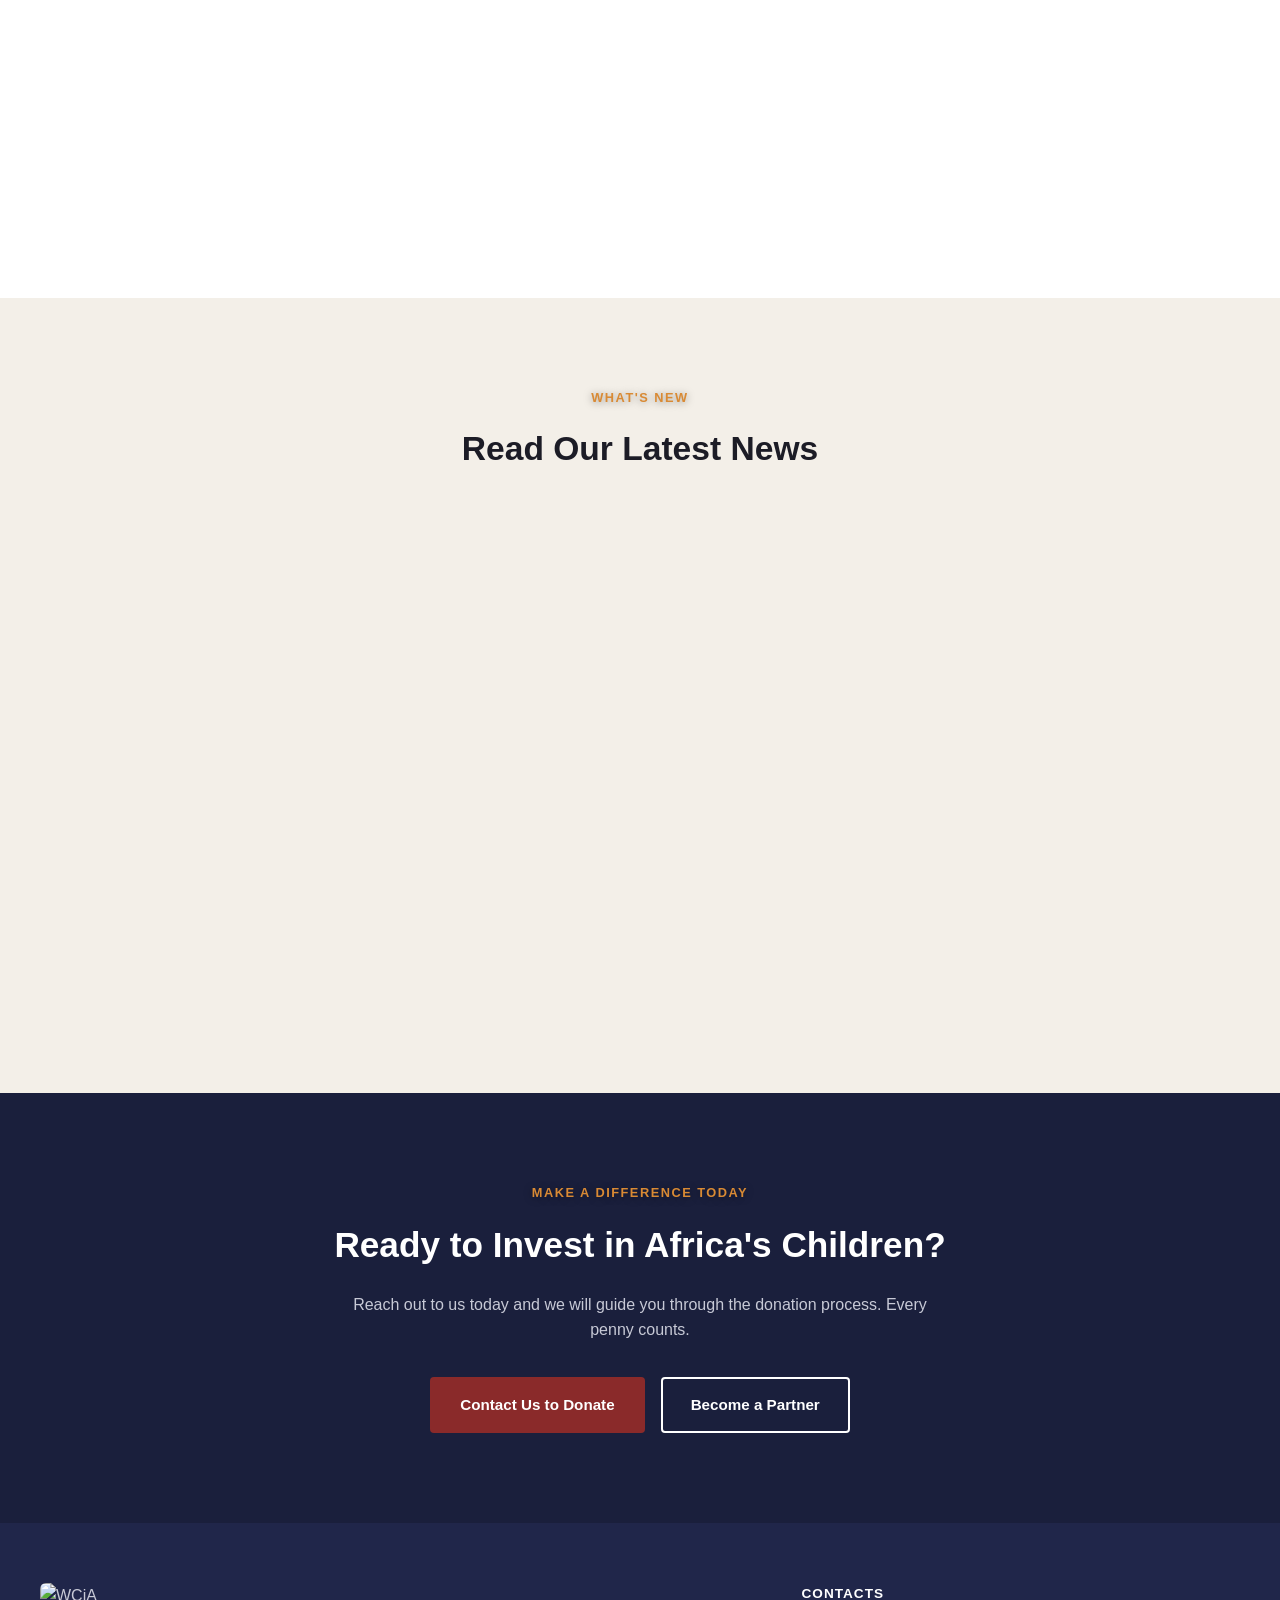
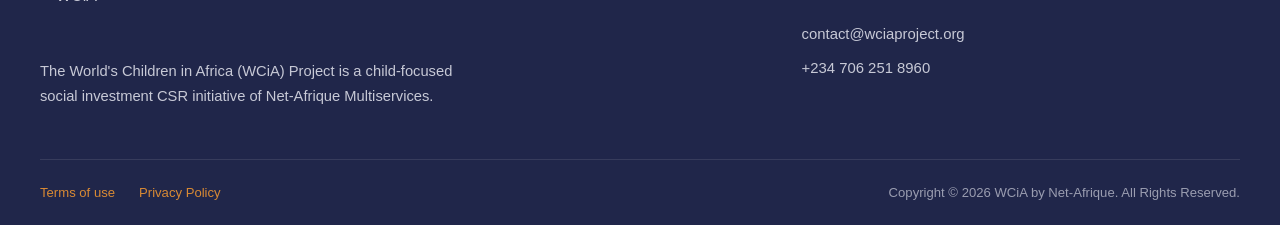
==== commit b2f71544: "All edit effected" ====
--- a/index.html
+++ b/index.html
@@ -4,7 +4,7 @@
 <meta charset="UTF-8">
 <meta name="viewport" content="width=device-width, initial-scale=1.0">
 <title>WCiA — World's Children in Africa Project</title>
-<link rel="stylesheet" href="style.css?v=5">
+<link rel="stylesheet" href="style.css?v=6">
 </head>
 <body>
 
@@ -83,7 +83,7 @@
   </div>
 </section>
 
-<section class="section" style="padding:36px 0; background:var(--navy); text-align:center;">
+<section class="section reveal" style="padding:36px 0; background:var(--navy); text-align:center;">
   <div class="container">
     <p style="color:var(--white); font-size:1.1rem; margin:0;">
       <strong style="color:var(--amber);">255,300+</strong> Children in Africa Need School —
@@ -94,11 +94,11 @@
 
 <section class="section section-cream">
   <div class="container">
-    <div class="eyebrow" style="color:var(--amber);">WHAT'S NEW</div>
-    <h2 style="margin-bottom:40px;">Explore WCiA</h2>
-    <div class="card-row">
-      <div class="teaser-card">
-        <img src="https://wciaproject.org/wp-content/uploads/2025/07/IMG-20250701-WA0037.jpg" alt="About WCiA">
+    <div class="eyebrow reveal-fade" style="color:var(--amber);">WHAT'S NEW</div>
+    <h2 class="reveal-fade" style="margin-bottom:40px;">Explore WCiA</h2>
+    <div class="card-row reveal-group-alt">
+      <div class="teaser-card">
+        <img src="https://wciaproject.org/wp-content/uploads/2020/09/white-wcia-e1668716219672-scaled.jpeg" alt="About WCiA">
         <div class="body">
           <h3>About WCiA</h3>
           <p>The World's Children in Africa (WCiA) Project — a child-focused social investment CSR initiative of Net-Afrique...</p>
@@ -106,7 +106,7 @@
         </div>
       </div>
       <div class="teaser-card">
-        <img src="https://wciaproject.org/wp-content/uploads/2022/11/children-writing-scaled.jpeg" alt="Cause-related product">
+        <img class="obj-top" src="https://wciaproject.org/wp-content/uploads/2022/11/children-writing-scaled.jpeg" alt="Cause-related product">
         <div class="body">
           <h3>Our Cause-Related Product</h3>
           <p>Consequent to the child-focused investment objectives of the World's Children in Africa (WCiA) Project...</p>
@@ -133,7 +133,7 @@
   </div>
 </section>
 
-<section class="section">
+<section class="section reveal-zoom">
   <div class="container" style="max-width:820px;">
     <div class="eyebrow" style="color:var(--amber);">SAFE + EASY DONATIONS</div>
     <h2>Helping Today. Helping Tomorrow</h2>
@@ -146,17 +146,42 @@
 </section>
 
 <section class="section section-cream">
-  <div class="container" style="text-align:center;">
-    <div class="eyebrow" style="color:var(--amber);">WHAT'S NEW</div>
-    <h2>Read Our Latest News</h2>
-    <div class="news-placeholder" style="margin-top:30px;">
-      <div class="icon">🗞</div>
-      <div>News coming soon</div>
-    </div>
-  </div>
-</section>
-
-<section class="cta-banner">
+  <div class="container">
+    <div class="eyebrow reveal" style="color:var(--amber); text-align:center;">WHAT'S NEW</div>
+    <h2 class="reveal" style="text-align:center; margin-bottom:40px;">Read Our Latest News</h2>
+    <div class="card-row reveal-group-alt">
+      <div class="news-card">
+        <img src="https://images.unsplash.com/photo-1509099395946-3e58b2949a04?q=80&w=800&auto=format&fit=crop" alt="WCiA school supplies drive">
+        <div class="body">
+          <div class="date">JULY 2026</div>
+          <h3>WCiA Distributes School Supplies to 1,200 Children in Uyo</h3>
+          <p>A fresh round of Children's Writing Companions and learning materials reached primary schools across Akwa Ibom State this month.</p>
+          <a href="about.html" class="read-more">Read more →</a>
+        </div>
+      </div>
+      <div class="news-card">
+        <img src="https://images.unsplash.com/photo-1748654693687-199873cb5c04?q=80&w=800&auto=format&fit=crop" alt="WCiA donors summit">
+        <div class="body">
+          <div class="date">JUNE 2026</div>
+          <h3>Donors' Roundtable Welcomes Three New Corporate Partners</h3>
+          <p>WCiA's growing network of donors expanded this quarter, bringing fresh commitment to child welfare programmes across Africa.</p>
+          <a href="roundtable.html" class="read-more">Read more →</a>
+        </div>
+      </div>
+      <div class="news-card">
+        <img src="https://images.unsplash.com/photo-1580582932707-520aed937b7b?q=80&w=800&auto=format&fit=crop" alt="WCiA classroom visit">
+        <div class="body">
+          <div class="date">MAY 2026</div>
+          <h3>Field Visit: Inside a WCiA-Supported Classroom</h3>
+          <p>Our team visited beneficiary schools to see firsthand how the Children's Writing Companion is being used in daily lessons.</p>
+          <a href="events.html" class="read-more">Read more →</a>
+        </div>
+      </div>
+    </div>
+  </div>
+</section>
+
+<section class="cta-banner reveal">
   <div class="eyebrow">MAKE A DIFFERENCE TODAY</div>
   <h2>Ready to Invest in Africa's Children?</h2>
   <p>Reach out to us today and we will guide you through the donation process. Every penny counts.</p>
@@ -200,6 +225,24 @@
       }
     });
   });
+
+  // Scroll-reveal: fade + rise elements into view as the user scrolls.
+  (function () {
+    const targets = document.querySelectorAll('.reveal, .reveal-group');
+    if (!('IntersectionObserver' in window) || targets.length === 0) {
+      targets.forEach(t => t.classList.add('visible'));
+      return;
+    }
+    const observer = new IntersectionObserver((entries) => {
+      entries.forEach(entry => {
+        if (entry.isIntersecting) {
+          entry.target.classList.add('visible');
+          observer.unobserve(entry.target);
+        }
+      });
+    }, { threshold: 0.12, rootMargin: '0px 0px -60px 0px' });
+    targets.forEach(t => observer.observe(t));
+  })();
 </script>
 
 <script>
--- a/style.css
+++ b/style.css
@@ -154,6 +154,11 @@
   padding:80px 32px 64px;
   text-align:center;
   position:relative;
+  min-height:340px;
+  display:flex;
+  flex-direction:column;
+  align-items:center;
+  justify-content:center;
 }
 .page-hero h1{font-size:2.4rem; font-weight:800; margin-bottom:14px; text-shadow:0 2px 10px rgba(0,0,0,0.4);}
 .page-hero p{color:#e5e6ee; max-width:600px; margin:0 auto; text-shadow:0 1px 8px rgba(0,0,0,0.35);}
@@ -208,7 +213,10 @@
 .funds-section{background:var(--cream); padding:90px 0;}
 .funds-grid{display:grid; grid-template-columns:1fr 1fr; gap:60px; align-items:center;}
 .funds-image img{border-radius:6px; width:100%; height:520px; object-fit:cover;}
-.funds-image.product img{object-fit:contain; background:var(--white); padding:20px;}
+.obj-top{object-position:top center !important;}
+.funds-image.product img{object-fit:contain; background:var(--white); padding:8px; cursor:pointer; transition:transform .25s ease; display:block;}
+.funds-image.product a{display:block;}
+.funds-image.product:hover img{transform:scale(1.02);}
 .funds-right h2{font-size:2.1rem; font-weight:800; margin:10px 0 26px;}
 .fund-card{
   background:var(--white); display:flex; gap:18px; padding:22px 24px;
@@ -420,6 +428,7 @@
   .hero-inner{margin-left:0; padding:60px 24px;}
   .hero-slide h1{font-size:2.1rem;}
   .funds-image img{height:320px;}
+  .funds-image.product img{height:420px;}
   .footer-bottom{flex-direction:column; gap:14px; text-align:center;}
   .cta-buttons{flex-direction:column; align-items:center;}
 
@@ -427,7 +436,7 @@
   .why-section{padding:60px 0;}
   .funds-section{padding:60px 0;}
   .how-section{padding:64px 0 56px;}
-  .page-hero{padding:60px 24px 48px;}
+  .page-hero{padding:60px 24px 48px; min-height:280px;}
 }
 
 @media (max-width: 600px){
@@ -441,7 +450,7 @@
   .hero-slide p{font-size:0.92rem;}
   .eyebrow{font-size:0.72rem;}
 
-  .page-hero{padding:44px 18px 36px;}
+  .page-hero{padding:44px 18px 36px; min-height:240px;}
   .page-hero h1{font-size:1.55rem;}
   .page-hero p{font-size:0.9rem;}
 
@@ -466,6 +475,7 @@
   .step-card{padding:22px 20px;}
 
   .funds-image img{height:220px;}
+  .funds-image.product img{height:380px; padding:4px;}
 
   .vm-card{padding:26px 22px;}
   .approach-item{gap:14px;}
@@ -485,3 +495,147 @@
   .footer-about p{max-width:100%;}
   footer{padding:44px 18px 0;}
 }
+
+/* Info box component — used for narrative content sections (About, Product,
+   Events, Roundtable pages). Icon + numbered badge + labeled heading + text. */
+.info-box{
+  display:flex;
+  gap:22px;
+  background:var(--white);
+  border:1px solid var(--border);
+  border-left:4px solid var(--maroon);
+  border-radius:8px;
+  padding:28px 30px;
+  margin-bottom:20px;
+}
+.info-box.cream{background:var(--cream);}
+.info-box.warn{border-left-color:var(--amber);}
+.info-box-icon{
+  width:52px; height:52px; min-width:52px;
+  background:var(--navy); color:var(--amber);
+  border-radius:10px;
+  display:flex; align-items:center; justify-content:center;
+  font-size:1.4rem;
+  position:relative;
+}
+.info-box-icon .num{
+  position:absolute; bottom:-8px; right:-8px;
+  width:22px; height:22px;
+  background:var(--maroon); color:var(--white);
+  border-radius:50%;
+  font-size:0.68rem; font-weight:800;
+  display:flex; align-items:center; justify-content:center;
+  border:2px solid var(--white);
+}
+.info-box-body .label{
+  color:var(--maroon); font-weight:800; font-size:0.78rem;
+  letter-spacing:1px; text-transform:uppercase; margin-bottom:8px;
+}
+.info-box-body p{color:var(--text-body); margin-bottom:0; max-width:none;}
+.info-box-body ul.bullets{margin:10px 0 0;}
+
+@media (max-width: 600px){
+  .info-box{flex-direction:column; gap:16px; padding:22px 20px;}
+  .info-box-icon{width:44px; height:44px; font-size:1.15rem;}
+}
+
+/* Scroll-reveal animation — lightweight fade + rise, triggered once per
+   element via IntersectionObserver. Respects reduced-motion preference. */
+.reveal{
+  opacity:0;
+  transform:translateY(28px);
+  transition:opacity 0.7s ease, transform 0.7s ease;
+}
+.reveal.visible{
+  opacity:1;
+  transform:translateY(0);
+}
+.reveal-group > *{
+  opacity:0;
+  transform:translateY(24px);
+  transition:opacity 0.6s ease, transform 0.6s ease;
+}
+.reveal-group.visible > *{opacity:1; transform:translateY(0);}
+.reveal-group.visible > *:nth-child(1){transition-delay:0.05s;}
+.reveal-group.visible > *:nth-child(2){transition-delay:0.15s;}
+.reveal-group.visible > *:nth-child(3){transition-delay:0.25s;}
+.reveal-group.visible > *:nth-child(4){transition-delay:0.35s;}
+.reveal-group.visible > *:nth-child(5){transition-delay:0.45s;}
+.reveal-group.visible > *:nth-child(6){transition-delay:0.55s;}
+
+@media (prefers-reduced-motion: reduce){
+  .reveal, .reveal-group > *{
+    opacity:1 !important;
+    transform:none !important;
+    transition:none !important;
+  }
+}
+
+/* Varied scroll-reveal animation variants — fade+rise (default .reveal),
+   plus slide-left, slide-right, zoom, and fade-only, for visual variety. */
+.reveal-left{
+  opacity:0; transform:translateX(-40px);
+  transition:opacity 0.7s ease, transform 0.7s ease;
+}
+.reveal-left.visible{opacity:1; transform:translateX(0);}
+
+.reveal-right{
+  opacity:0; transform:translateX(40px);
+  transition:opacity 0.7s ease, transform 0.7s ease;
+}
+.reveal-right.visible{opacity:1; transform:translateX(0);}
+
+.reveal-zoom{
+  opacity:0; transform:scale(0.92);
+  transition:opacity 0.6s ease, transform 0.6s ease;
+}
+.reveal-zoom.visible{opacity:1; transform:scale(1);}
+
+.reveal-fade{
+  opacity:0;
+  transition:opacity 0.8s ease;
+}
+.reveal-fade.visible{opacity:1;}
+
+/* Staggered card-grid variants — children slide in from alternating sides */
+.reveal-group-alt > *:nth-child(odd){
+  opacity:0; transform:translateX(-30px);
+  transition:opacity 0.6s ease, transform 0.6s ease;
+}
+.reveal-group-alt > *:nth-child(even){
+  opacity:0; transform:translateX(30px);
+  transition:opacity 0.6s ease, transform 0.6s ease;
+}
+.reveal-group-alt.visible > *{opacity:1; transform:translateX(0);}
+.reveal-group-alt.visible > *:nth-child(1){transition-delay:0.05s;}
+.reveal-group-alt.visible > *:nth-child(2){transition-delay:0.15s;}
+.reveal-group-alt.visible > *:nth-child(3){transition-delay:0.25s;}
+.reveal-group-alt.visible > *:nth-child(4){transition-delay:0.35s;}
+.reveal-group-alt.visible > *:nth-child(5){transition-delay:0.45s;}
+.reveal-group-alt.visible > *:nth-child(6){transition-delay:0.55s;}
+
+@media (prefers-reduced-motion: reduce){
+  .reveal-left, .reveal-right, .reveal-zoom, .reveal-fade,
+  .reveal-group-alt > *{
+    opacity:1 !important;
+    transform:none !important;
+    transition:none !important;
+  }
+}
+
+/* News / blog card */
+.news-card{
+  background:var(--white); border:1px solid var(--border); border-radius:8px;
+  overflow:hidden; transition:box-shadow .2s ease, transform .2s ease;
+}
+.news-card:hover{box-shadow:0 12px 30px rgba(0,0,0,0.08); transform:translateY(-3px);}
+.news-card img{height:180px; object-fit:cover; width:100%;}
+.news-card .body{padding:20px 22px 24px;}
+.news-card .date{color:var(--amber); font-weight:700; font-size:0.78rem; letter-spacing:0.5px; margin-bottom:8px;}
+.news-card h3{font-size:1.05rem; margin-bottom:10px; line-height:1.35;}
+.news-card p{color:var(--text-body); font-size:0.9rem; margin-bottom:14px;}
+.news-card .read-more{color:var(--maroon); font-weight:700; font-size:0.86rem;}
+
+@media (max-width: 600px){
+  .news-card img{height:160px;}
+}
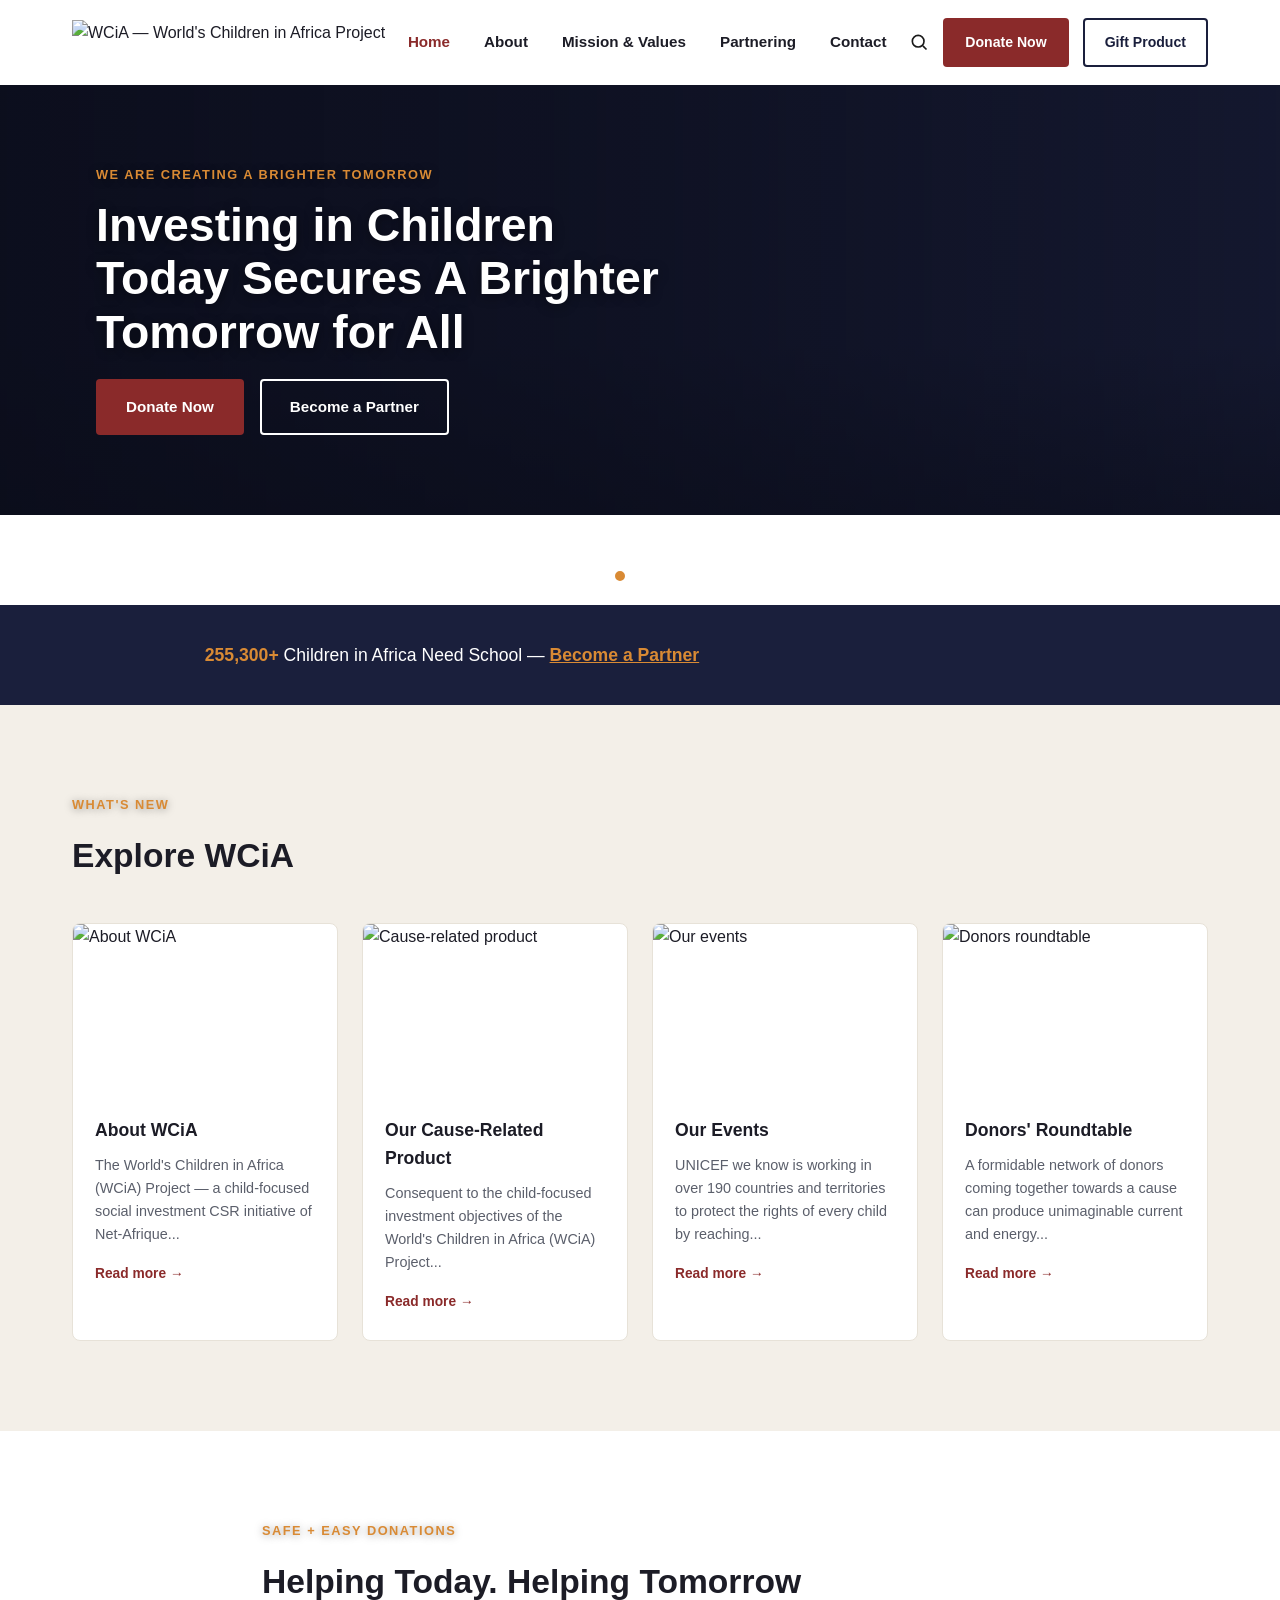
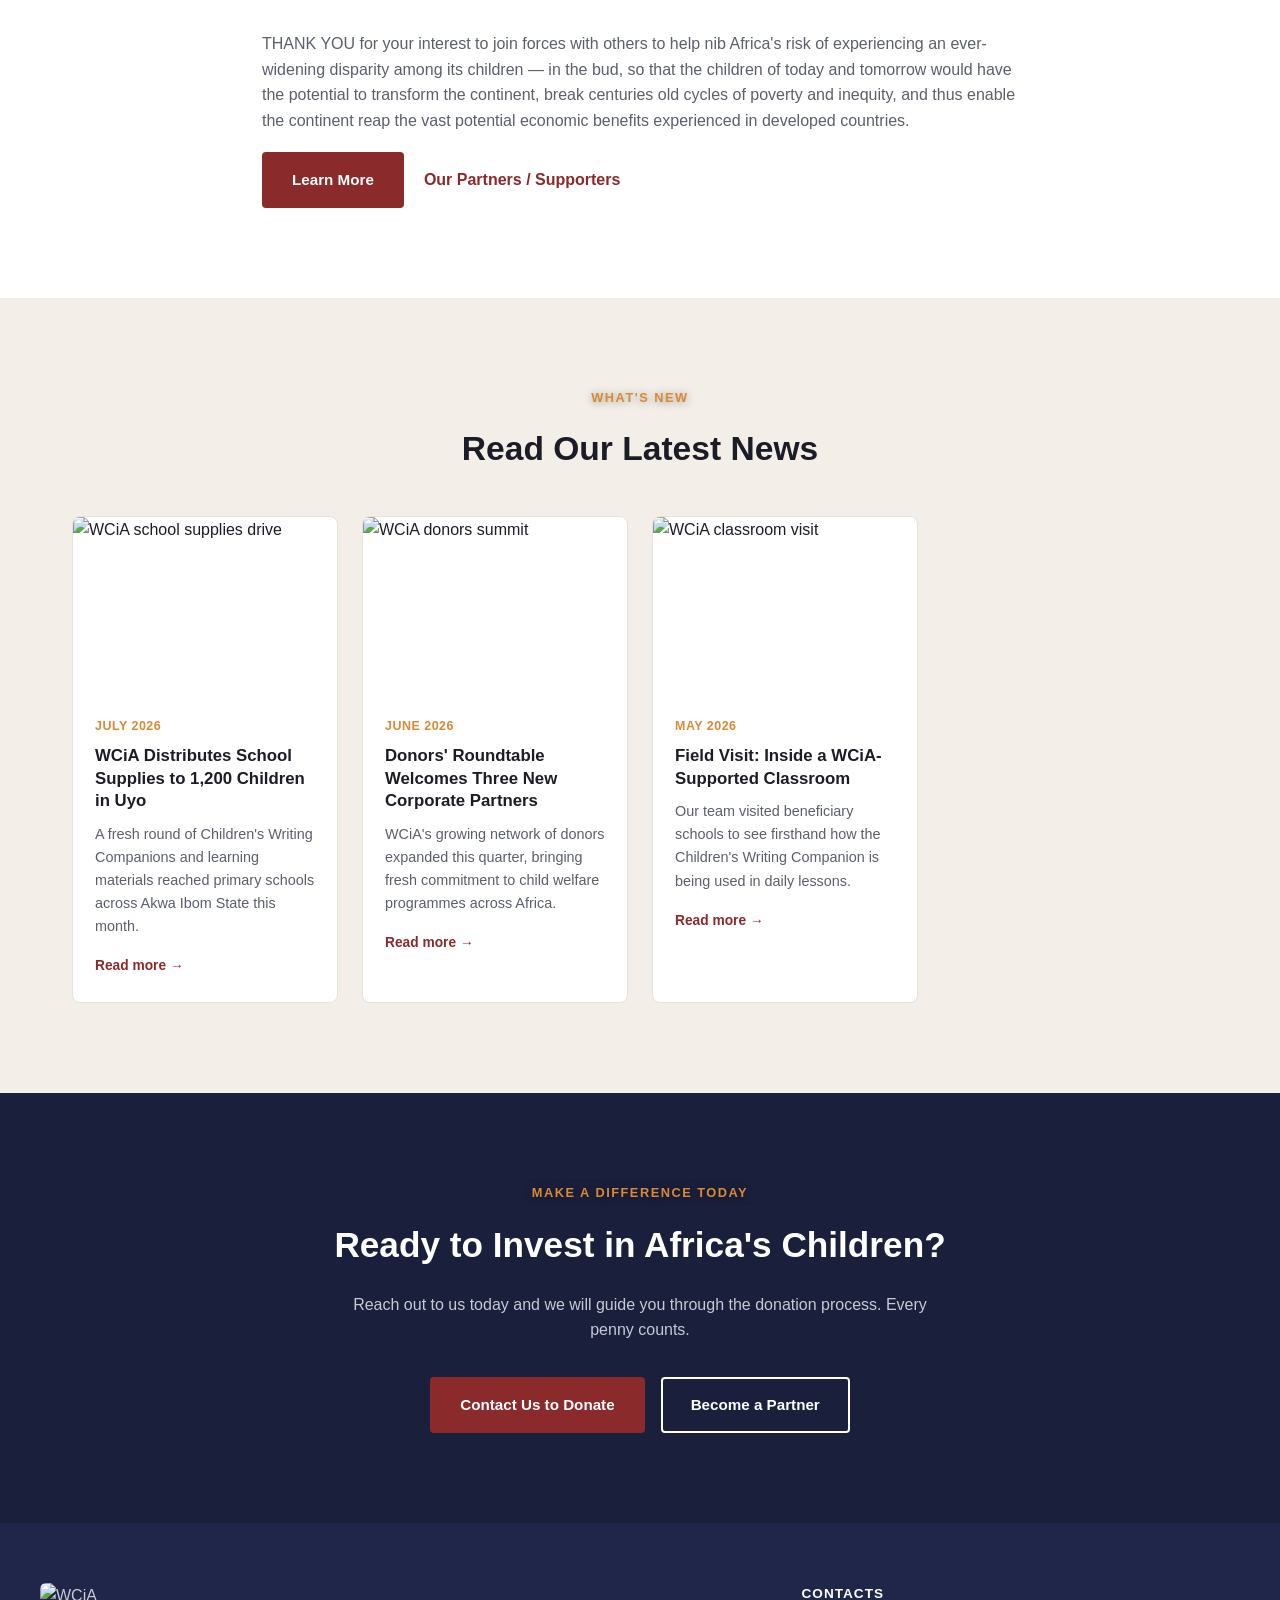
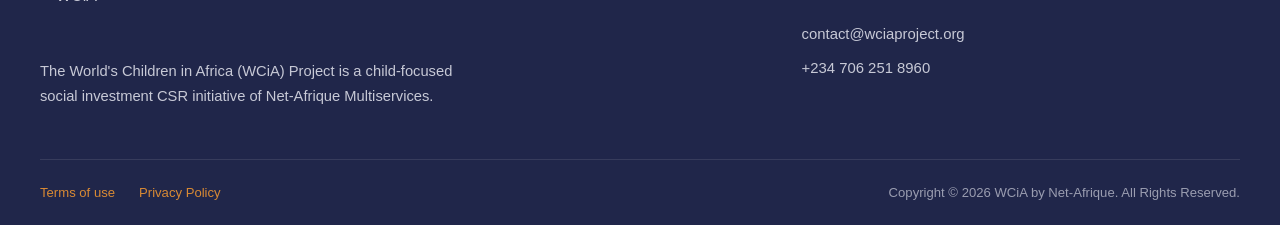
==== commit 4e9952bf: "visible content, opacity and js worked on" ====
--- a/index.html
+++ b/index.html
@@ -5,6 +5,7 @@
 <meta name="viewport" content="width=device-width, initial-scale=1.0">
 <title>WCiA — World's Children in Africa Project</title>
 <link rel="stylesheet" href="style.css?v=6">
+<noscript><style>.reveal,.reveal-group>*,.reveal-left,.reveal-right,.reveal-zoom,.reveal-fade,.reveal-group-alt>*{opacity:1!important;transform:none!important;}</style></noscript>
 </head>
 <body>
 
@@ -228,7 +229,7 @@
 
   // Scroll-reveal: fade + rise elements into view as the user scrolls.
   (function () {
-    const targets = document.querySelectorAll('.reveal, .reveal-group');
+    const targets = document.querySelectorAll('.reveal, .reveal-group, .reveal-left, .reveal-right, .reveal-zoom, .reveal-fade, .reveal-group-alt');
     if (!('IntersectionObserver' in window) || targets.length === 0) {
       targets.forEach(t => t.classList.add('visible'));
       return;
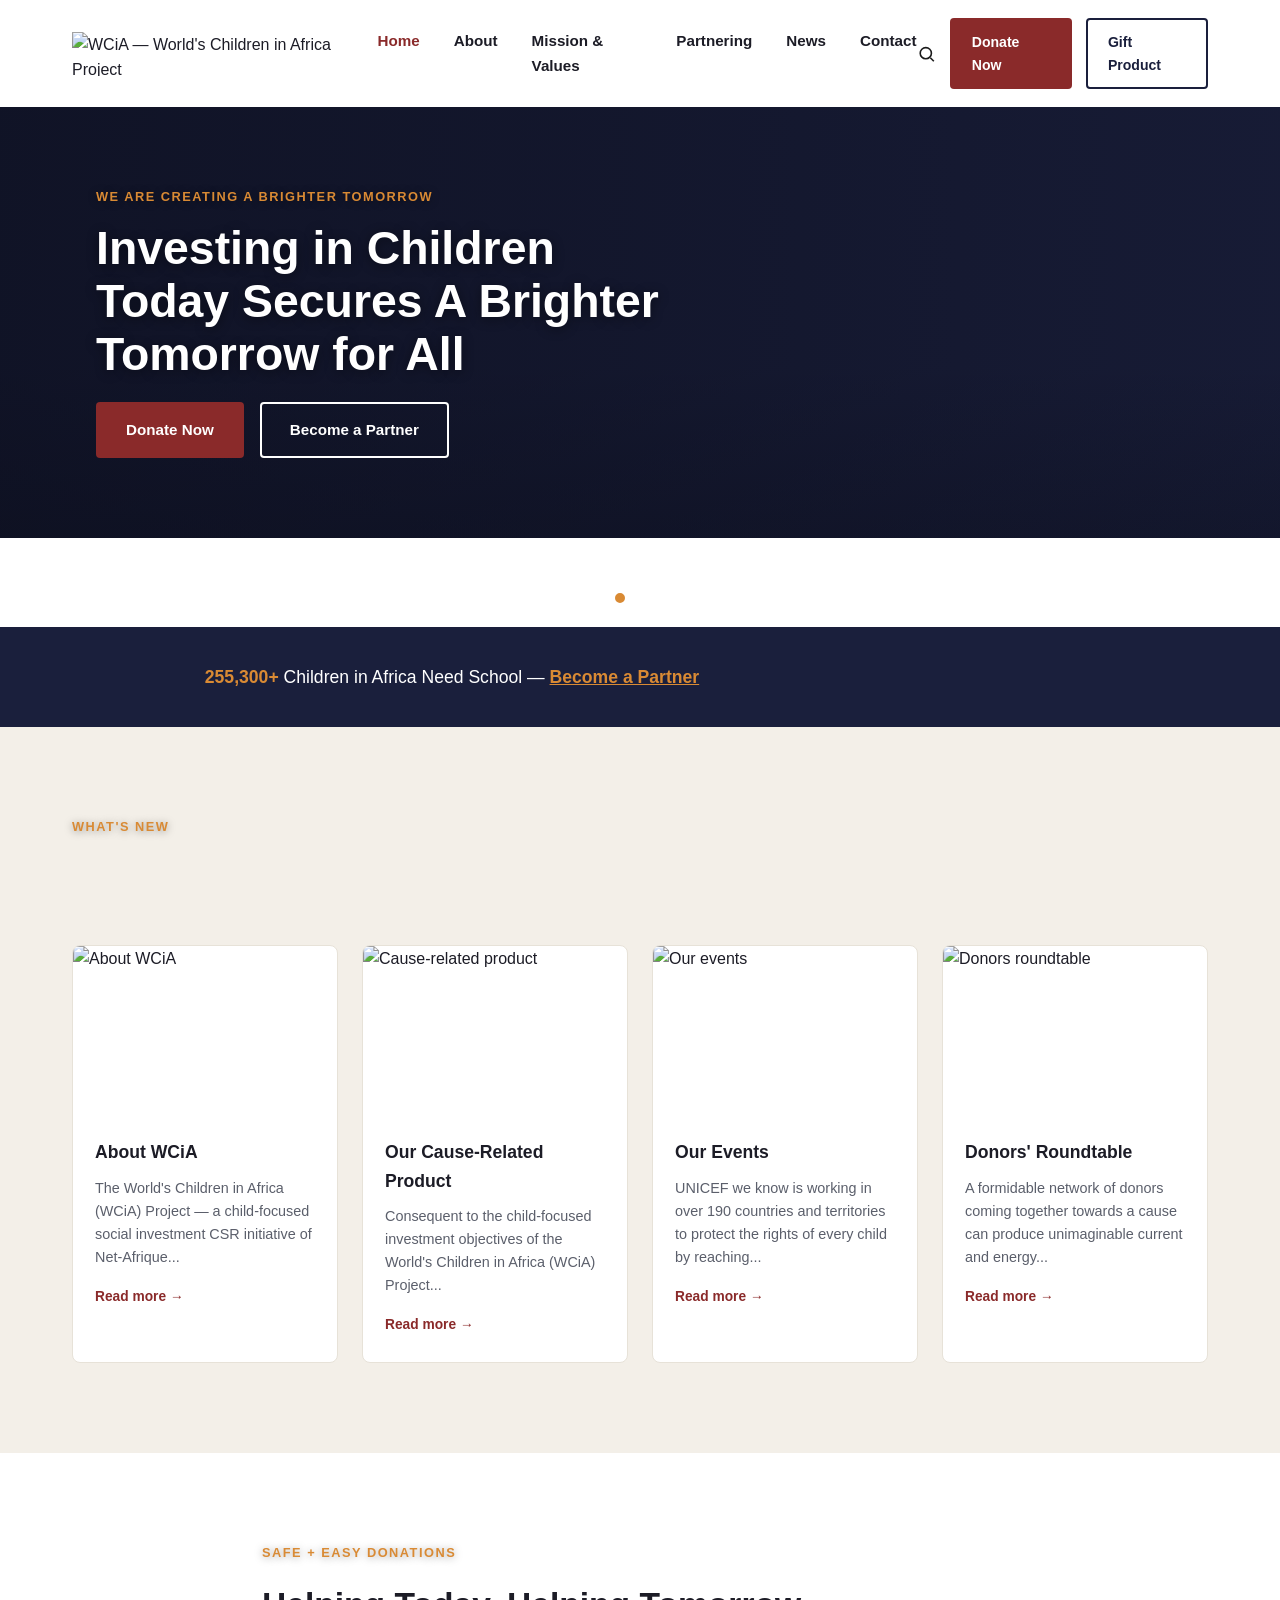
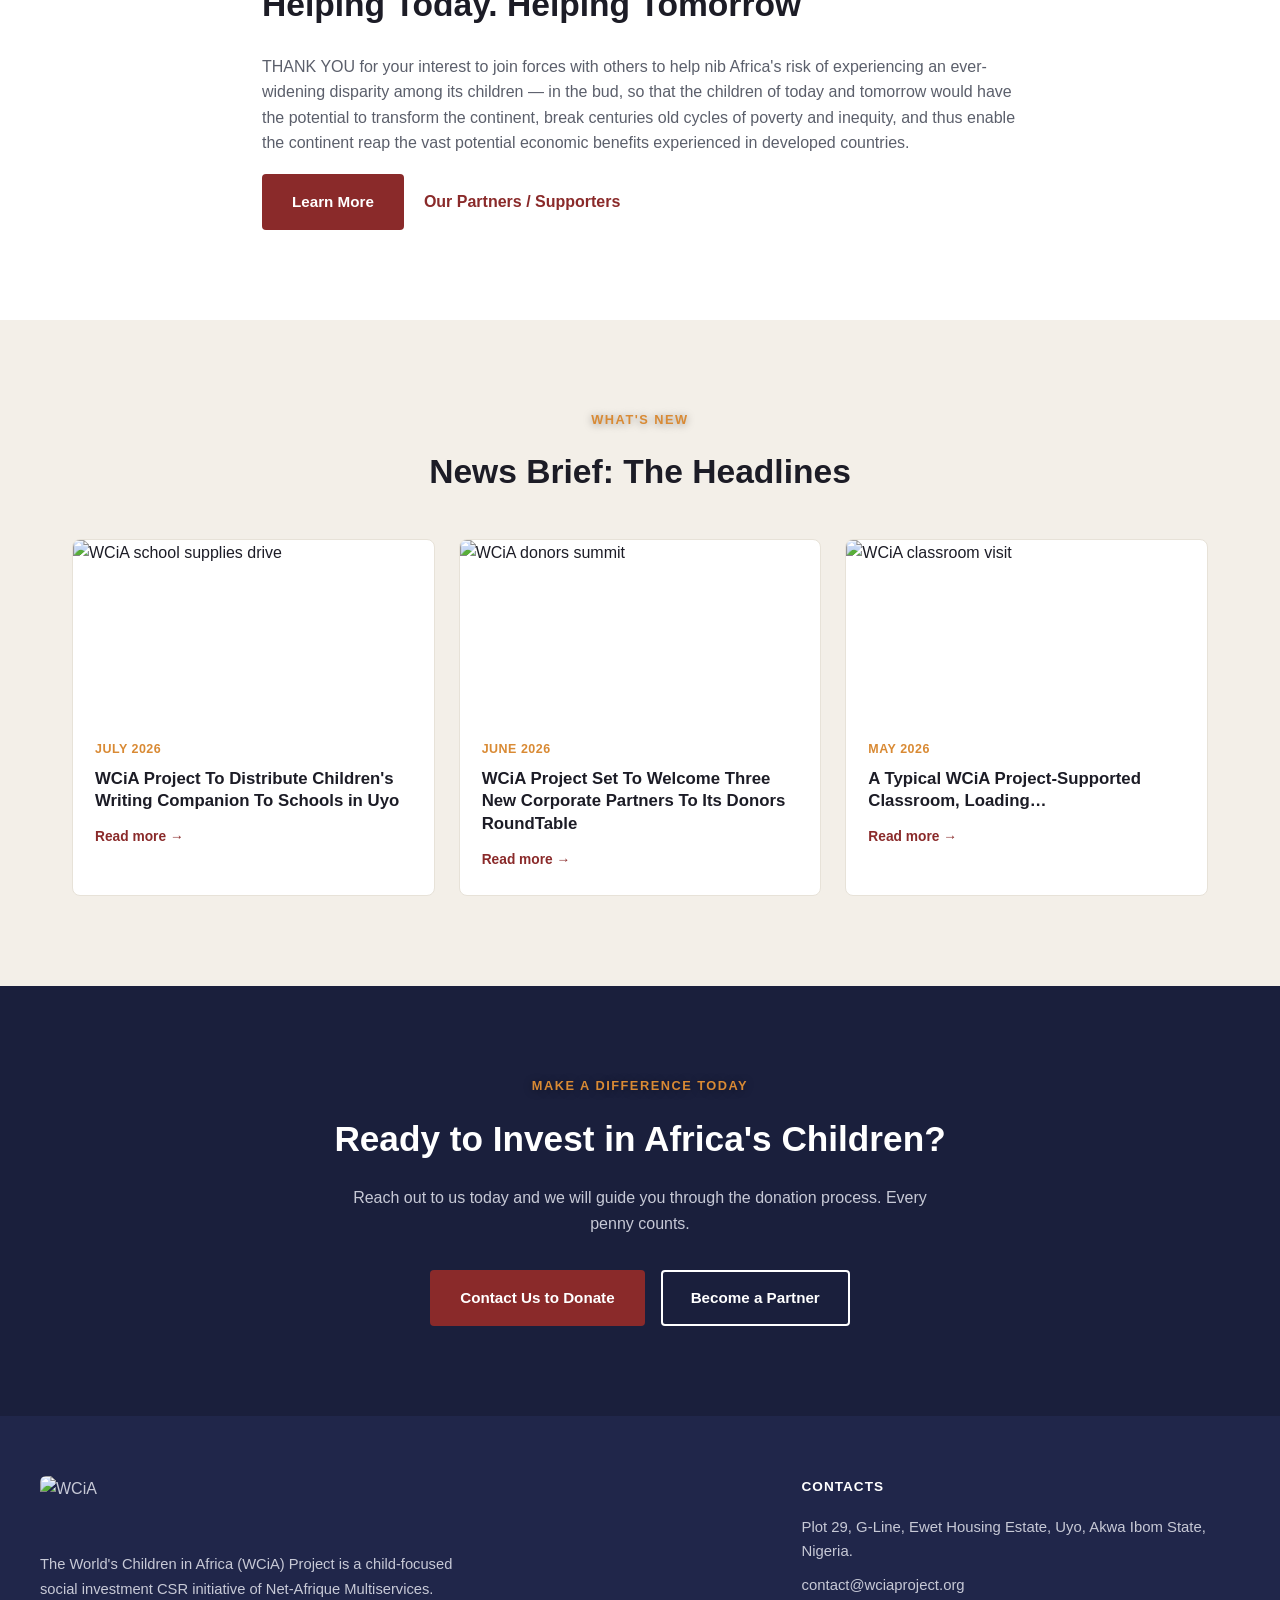
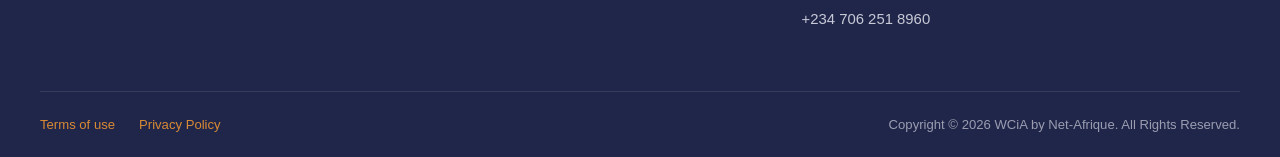
==== commit 87ddc6cb: "final with address" ====
--- a/index.html
+++ b/index.html
@@ -33,6 +33,7 @@
           <li><a href="partnering.html">Ways to Partner / Support</a></li>
         </ul>
       </li>
+      <li><a href="news.html">News</a></li>
       <li><a href="contact.html">Contact</a></li>
     </ul>
   </nav>
@@ -47,7 +48,7 @@
 </header>
 
 <section class="hero-slider" id="hero-slider">
-  <div class="hero-slide active" style="background-image:url('https://images.unsplash.com/photo-1509099395946-3e58b2949a04?q=80&w=1600&auto=format&fit=crop');">
+  <div class="hero-slide active" style="background-image:url('https://images.unsplash.com/photo-1521493959102-bdd6677fdd81?q=80&w=1600&auto=format&fit=crop');">
     <div class="hero-inner">
       <div class="eyebrow">WE ARE CREATING A BRIGHTER TOMORROW</div>
       <h1>Investing in Children Today Secures A Brighter Tomorrow for All</h1>
@@ -149,33 +150,30 @@
 <section class="section section-cream">
   <div class="container">
     <div class="eyebrow reveal" style="color:var(--amber); text-align:center;">WHAT'S NEW</div>
-    <h2 class="reveal" style="text-align:center; margin-bottom:40px;">Read Our Latest News</h2>
-    <div class="card-row reveal-group-alt">
+    <h2 class="reveal" style="text-align:center; margin-bottom:40px;">News Brief: The Headlines</h2>
+    <div class="card-row card-row-3 reveal-group-alt">
       <div class="news-card">
-        <img src="https://images.unsplash.com/photo-1509099395946-3e58b2949a04?q=80&w=800&auto=format&fit=crop" alt="WCiA school supplies drive">
+        <img src="https://images.unsplash.com/photo-1627423896085-e3e694d88e40?q=80&w=800&auto=format&fit=crop" alt="WCiA school supplies drive">
         <div class="body">
           <div class="date">JULY 2026</div>
-          <h3>WCiA Distributes School Supplies to 1,200 Children in Uyo</h3>
-          <p>A fresh round of Children's Writing Companions and learning materials reached primary schools across Akwa Ibom State this month.</p>
-          <a href="about.html" class="read-more">Read more →</a>
+          <h3><a href="news.html#school-supplies">WCiA Project To Distribute Children's Writing Companion To Schools in Uyo</a></h3>
+          <a href="news.html#school-supplies" class="read-more">Read more →</a>
         </div>
       </div>
       <div class="news-card">
         <img src="https://images.unsplash.com/photo-1748654693687-199873cb5c04?q=80&w=800&auto=format&fit=crop" alt="WCiA donors summit">
         <div class="body">
           <div class="date">JUNE 2026</div>
-          <h3>Donors' Roundtable Welcomes Three New Corporate Partners</h3>
-          <p>WCiA's growing network of donors expanded this quarter, bringing fresh commitment to child welfare programmes across Africa.</p>
-          <a href="roundtable.html" class="read-more">Read more →</a>
+          <h3><a href="news.html#donors-roundtable">WCiA Project Set To Welcome Three New Corporate Partners To Its Donors RoundTable</a></h3>
+          <a href="news.html#donors-roundtable" class="read-more">Read more →</a>
         </div>
       </div>
       <div class="news-card">
         <img src="https://images.unsplash.com/photo-1580582932707-520aed937b7b?q=80&w=800&auto=format&fit=crop" alt="WCiA classroom visit">
         <div class="body">
           <div class="date">MAY 2026</div>
-          <h3>Field Visit: Inside a WCiA-Supported Classroom</h3>
-          <p>Our team visited beneficiary schools to see firsthand how the Children's Writing Companion is being used in daily lessons.</p>
-          <a href="events.html" class="read-more">Read more →</a>
+          <h3><a href="news.html#classroom-visit">A Typical WCiA Project-Supported Classroom, Loading…</a></h3>
+          <a href="news.html#classroom-visit" class="read-more">Read more →</a>
         </div>
       </div>
     </div>
@@ -200,6 +198,7 @@
     </div>
     <div class="footer-contacts">
       <h4>CONTACTS</h4>
+      <p>Plot 29, G-Line, Ewet Housing Estate, Uyo, Akwa Ibom State, Nigeria.</p>
       <p>contact@wciaproject.org</p>
       <p>+234 706 251 8960</p>
     </div>
--- a/style.css
+++ b/style.css
@@ -130,8 +130,8 @@
   content:"";
   position:absolute; inset:0;
   background:
-    linear-gradient(90deg, rgba(10,12,25,0.88) 0%, rgba(10,12,25,0.72) 45%, rgba(10,12,25,0.4) 100%),
-    linear-gradient(0deg, rgba(10,12,25,0.5) 0%, rgba(10,12,25,0) 40%);
+    linear-gradient(90deg, rgba(10,12,25,0.62) 0%, rgba(10,12,25,0.45) 45%, rgba(10,12,25,0.2) 100%),
+    linear-gradient(0deg, rgba(10,12,25,0.3) 0%, rgba(10,12,25,0) 40%);
 }
 .hero-inner{position:relative; z-index:2; max-width:640px; padding:80px 32px; margin-left:64px;}
 .eyebrow{color:var(--amber); font-weight:800; font-size:0.8rem; letter-spacing:1.5px; margin-bottom:14px; text-shadow:0 1px 8px rgba(0,0,0,0.4);}
@@ -160,8 +160,8 @@
   align-items:center;
   justify-content:center;
 }
-.page-hero h1{font-size:2.4rem; font-weight:800; margin-bottom:14px; text-shadow:0 2px 10px rgba(0,0,0,0.4);}
-.page-hero p{color:#e5e6ee; max-width:600px; margin:0 auto; text-shadow:0 1px 8px rgba(0,0,0,0.35);}
+.page-hero h1{font-size:2.4rem; font-weight:800; margin-bottom:14px; text-shadow:0 2px 14px rgba(0,0,0,0.6);}
+.page-hero p{color:#e5e6ee; max-width:600px; margin:0 auto; text-shadow:0 1px 10px rgba(0,0,0,0.55);}
 .breadcrumb{color:var(--amber); font-weight:700; font-size:0.82rem; letter-spacing:1px; margin-bottom:14px; text-shadow:0 1px 8px rgba(0,0,0,0.4);}
 
 /* Generic content sections */
@@ -633,9 +633,23 @@
 .news-card .body{padding:20px 22px 24px;}
 .news-card .date{color:var(--amber); font-weight:700; font-size:0.78rem; letter-spacing:0.5px; margin-bottom:8px;}
 .news-card h3{font-size:1.05rem; margin-bottom:10px; line-height:1.35;}
+.news-card h3 a{color:inherit; text-decoration:none;}
+.news-card h3 a:hover{color:var(--maroon);}
 .news-card p{color:var(--text-body); font-size:0.9rem; margin-bottom:14px;}
 .news-card .read-more{color:var(--maroon); font-weight:700; font-size:0.86rem;}
 
+.news-article{margin-bottom:64px; padding-bottom:56px; border-bottom:1px solid #e8e5dd;}
+.news-article:last-of-type{border-bottom:none; margin-bottom:0; padding-bottom:0;}
+.news-article img{width:100%; height:340px; object-fit:cover; border-radius:8px; margin-bottom:22px;}
+.news-article .date{color:var(--amber); font-weight:700; font-size:0.8rem; letter-spacing:0.6px; margin-bottom:8px;}
+.news-article h2{font-size:1.6rem; line-height:1.3; margin-bottom:18px;}
+.news-article p{color:var(--text-body); font-size:1rem; line-height:1.7; margin-bottom:16px;}
+.news-article .read-more{display:inline-block; color:var(--maroon); font-weight:700; font-size:0.92rem; margin-top:6px;}
+@media (max-width:600px){
+  .news-article img{height:220px;}
+  .news-article h2{font-size:1.3rem;}
+}
+
 @media (max-width: 600px){
   .news-card img{height:160px;}
 }
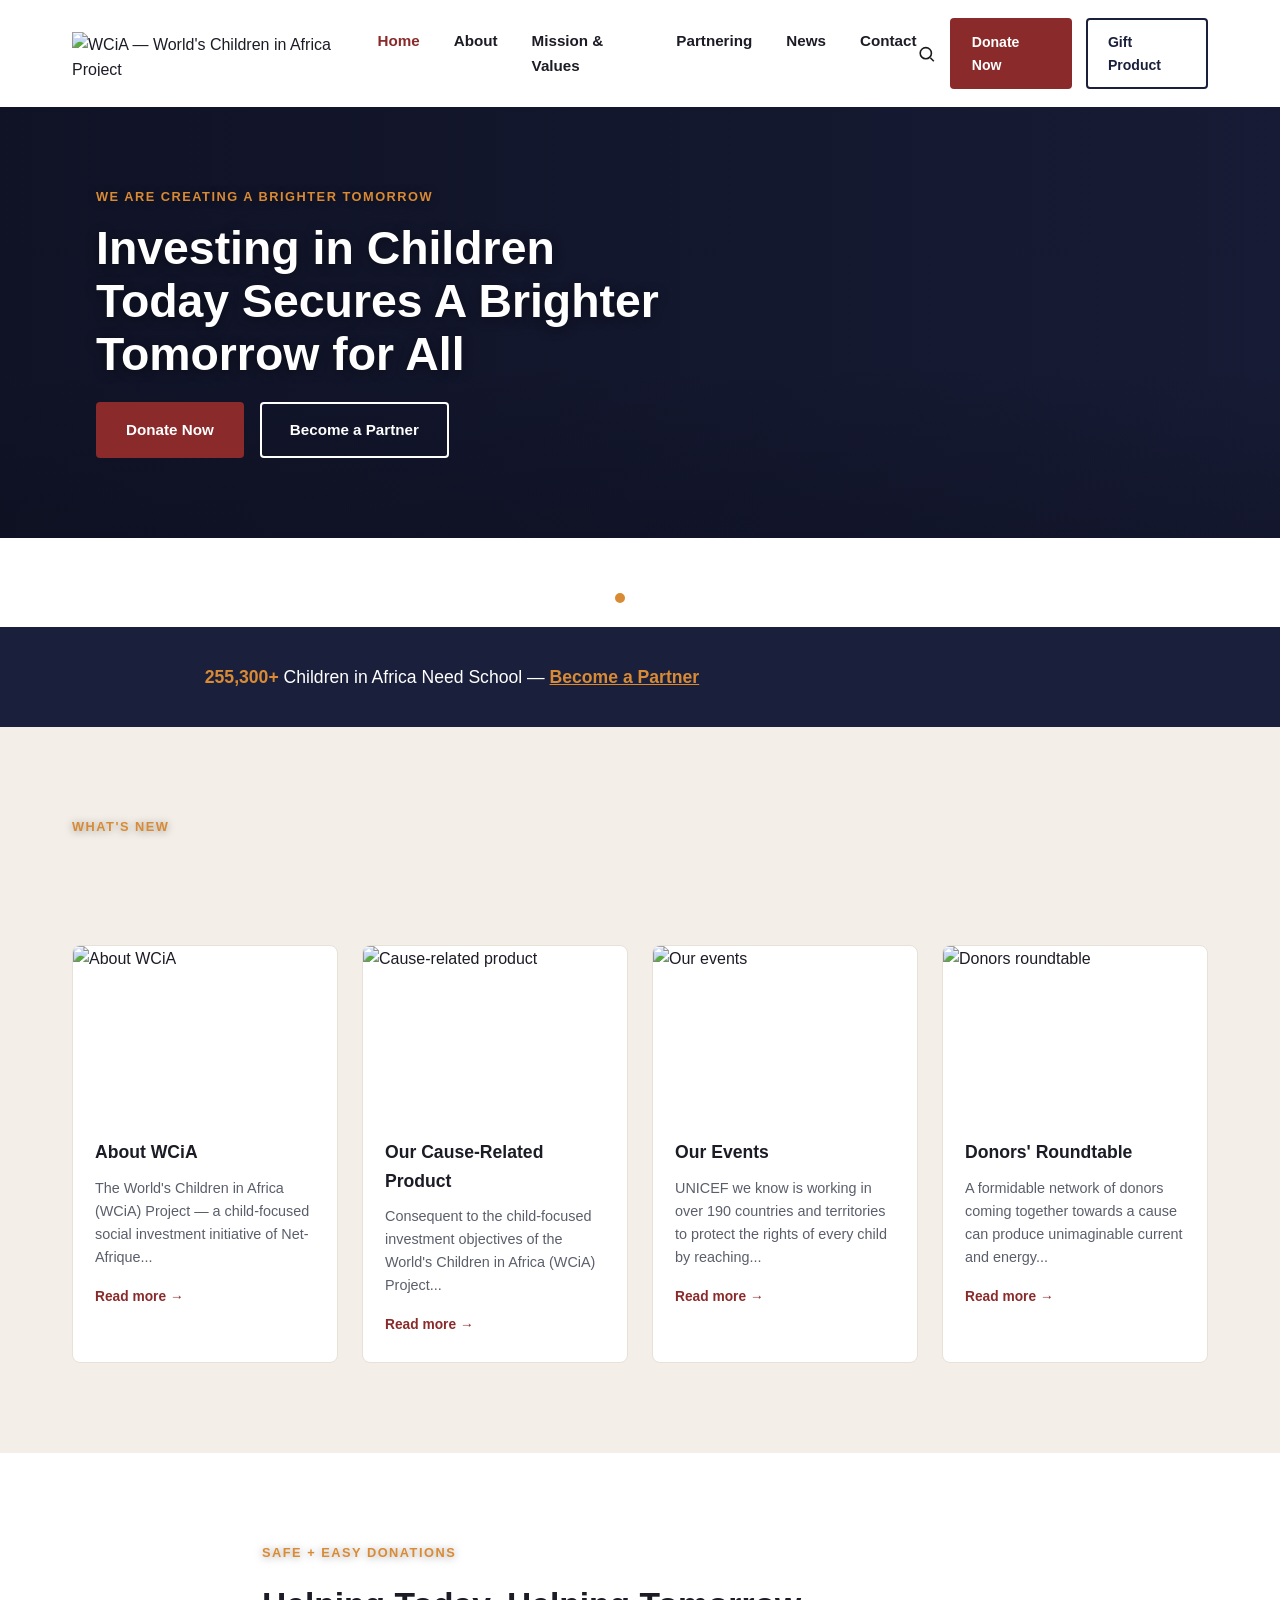
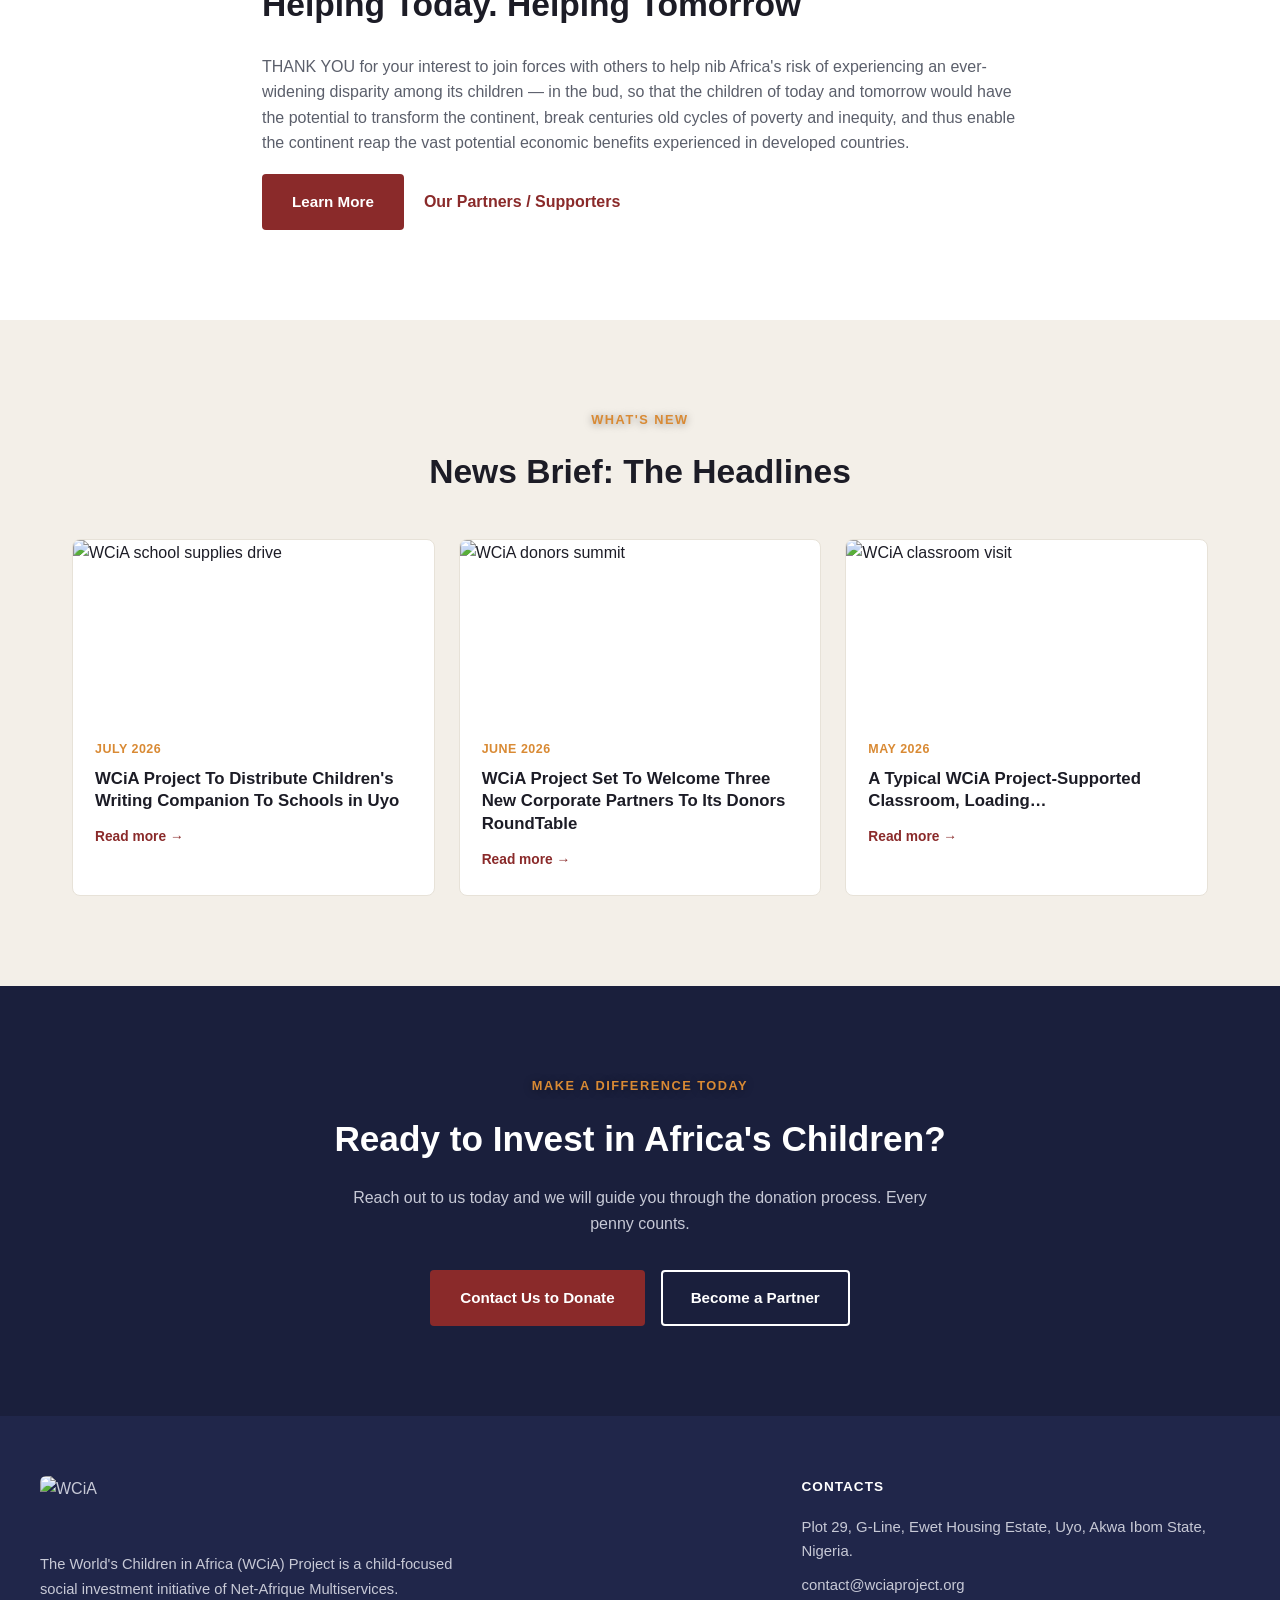
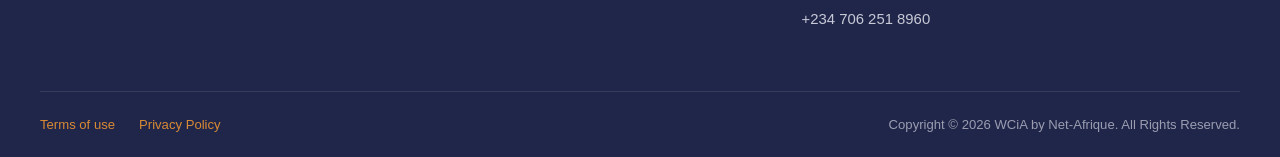
==== commit e0bf7793: "CSR" ====
--- a/index.html
+++ b/index.html
@@ -103,7 +103,7 @@
         <img src="https://wciaproject.org/wp-content/uploads/2020/09/white-wcia-e1668716219672-scaled.jpeg" alt="About WCiA">
         <div class="body">
           <h3>About WCiA</h3>
-          <p>The World's Children in Africa (WCiA) Project — a child-focused social investment CSR initiative of Net-Afrique...</p>
+          <p>The World's Children in Africa (WCiA) Project — a child-focused social investment initiative of Net-Afrique...</p>
           <a href="about.html" class="read-more">Read more →</a>
         </div>
       </div>
@@ -194,7 +194,7 @@
   <div class="footer-inner">
     <div class="footer-about">
       <a href="index.html"><img src="https://wciaproject.org/wp-content/uploads/2026/04/image_2026-04-16_161216673.png" alt="WCiA" style="height:56px; margin-bottom:20px; border-radius:6px;"></a>
-      <p>The World's Children in Africa (WCiA) Project is a child-focused social investment CSR initiative of Net-Afrique Multiservices.</p>
+      <p>The World's Children in Africa (WCiA) Project is a child-focused social investment initiative of Net-Afrique Multiservices.</p>
     </div>
     <div class="footer-contacts">
       <h4>CONTACTS</h4>
